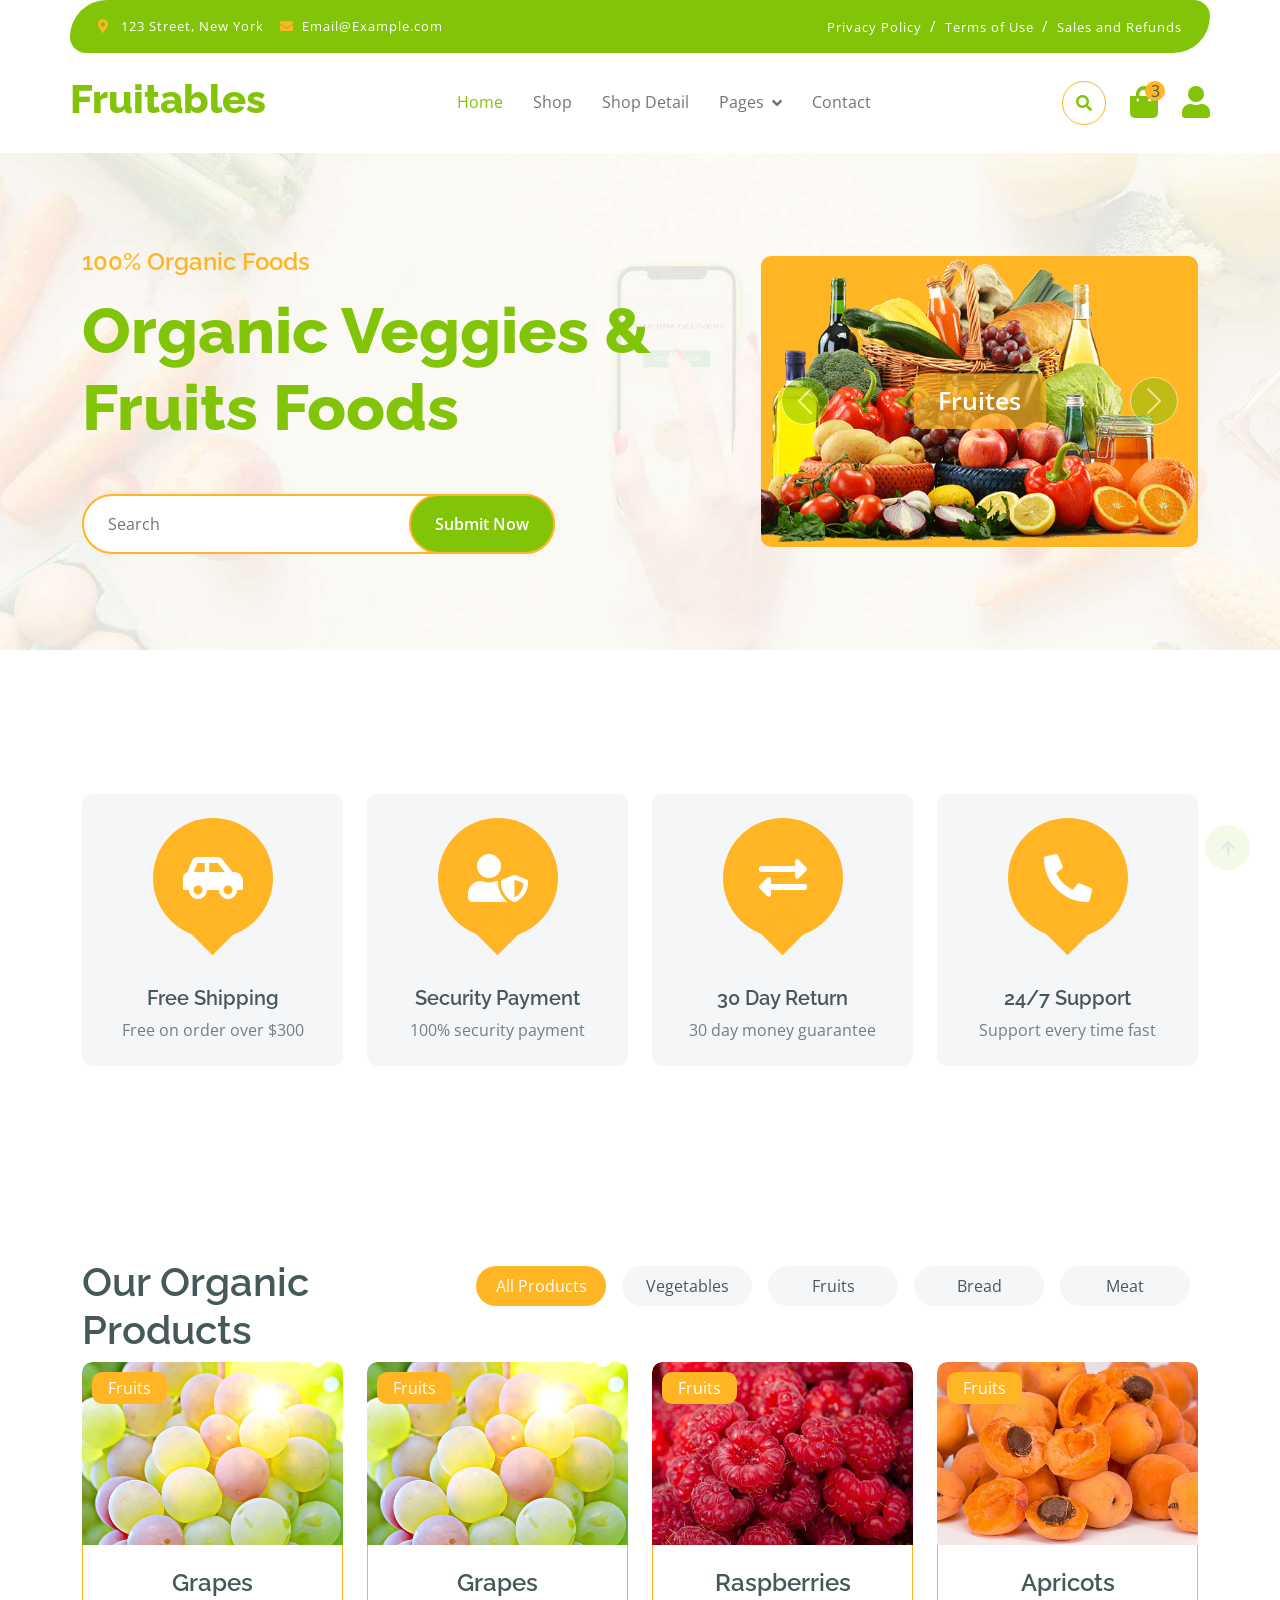
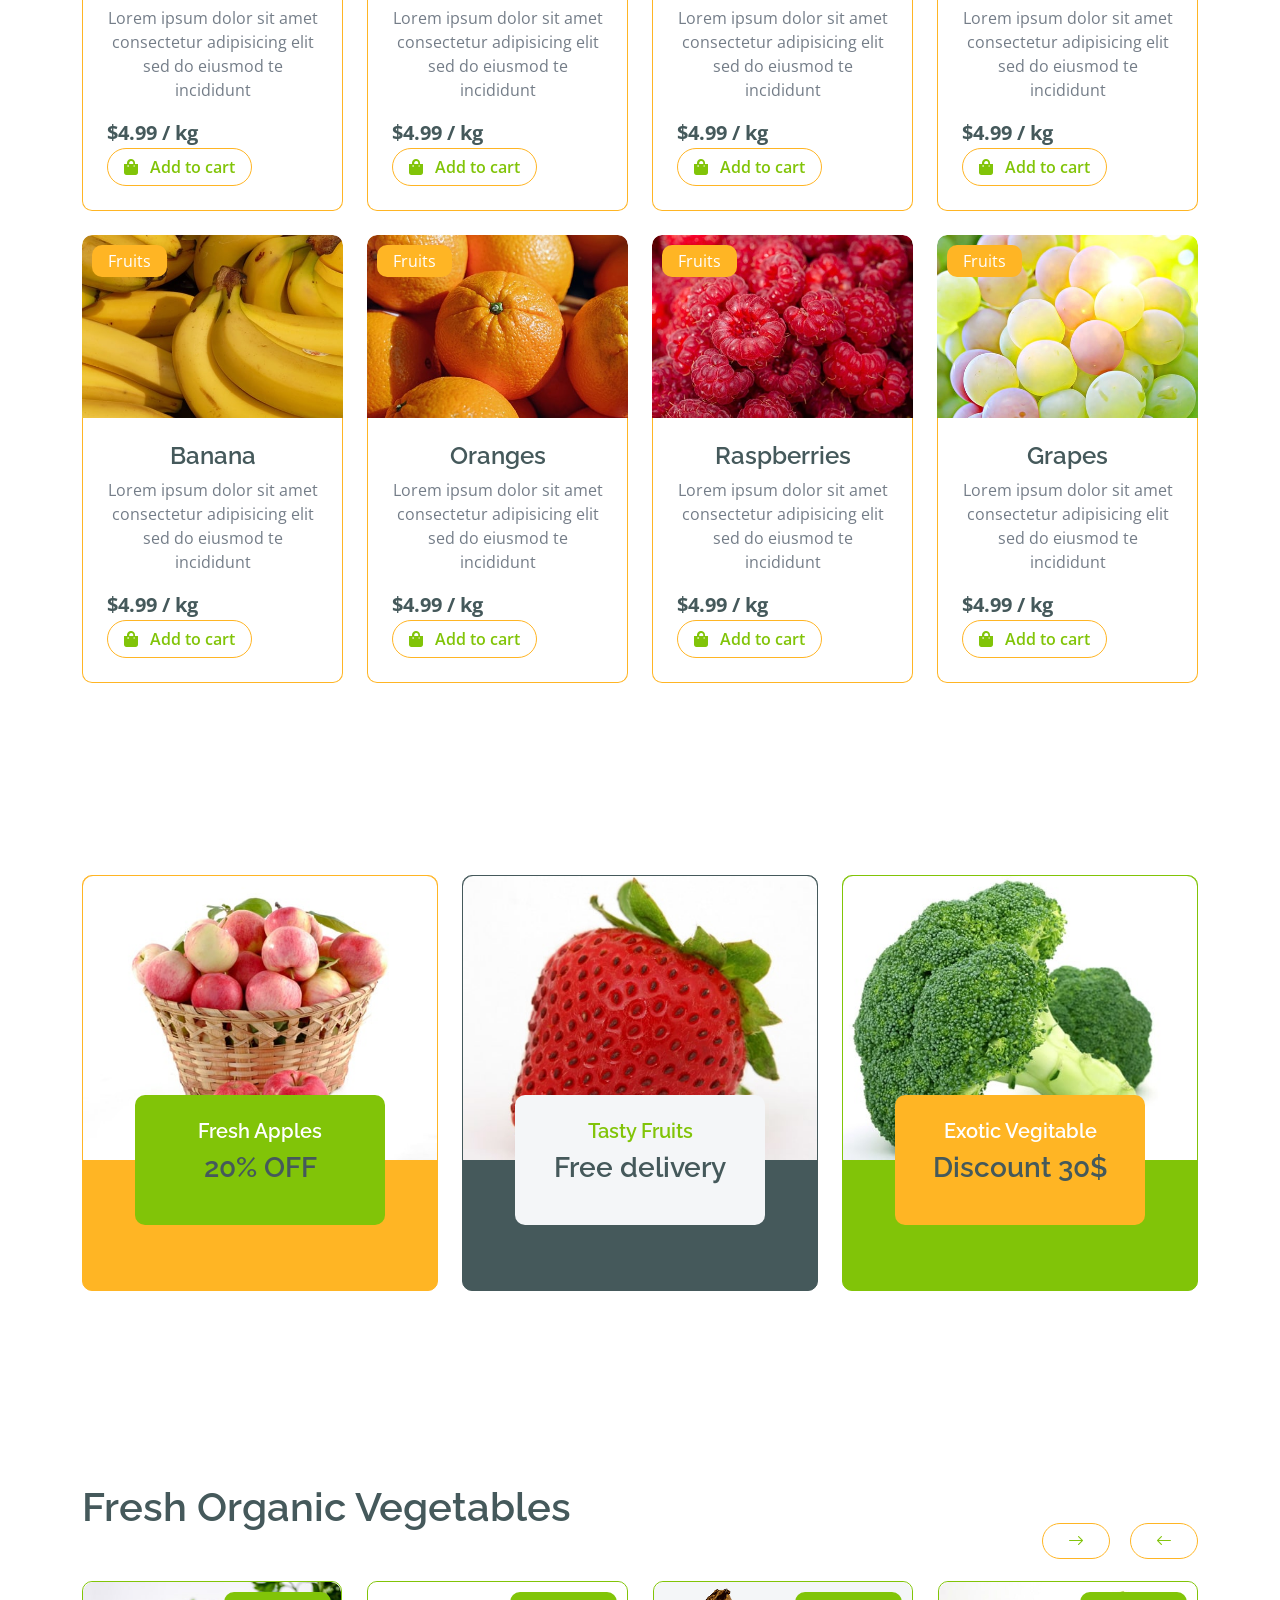
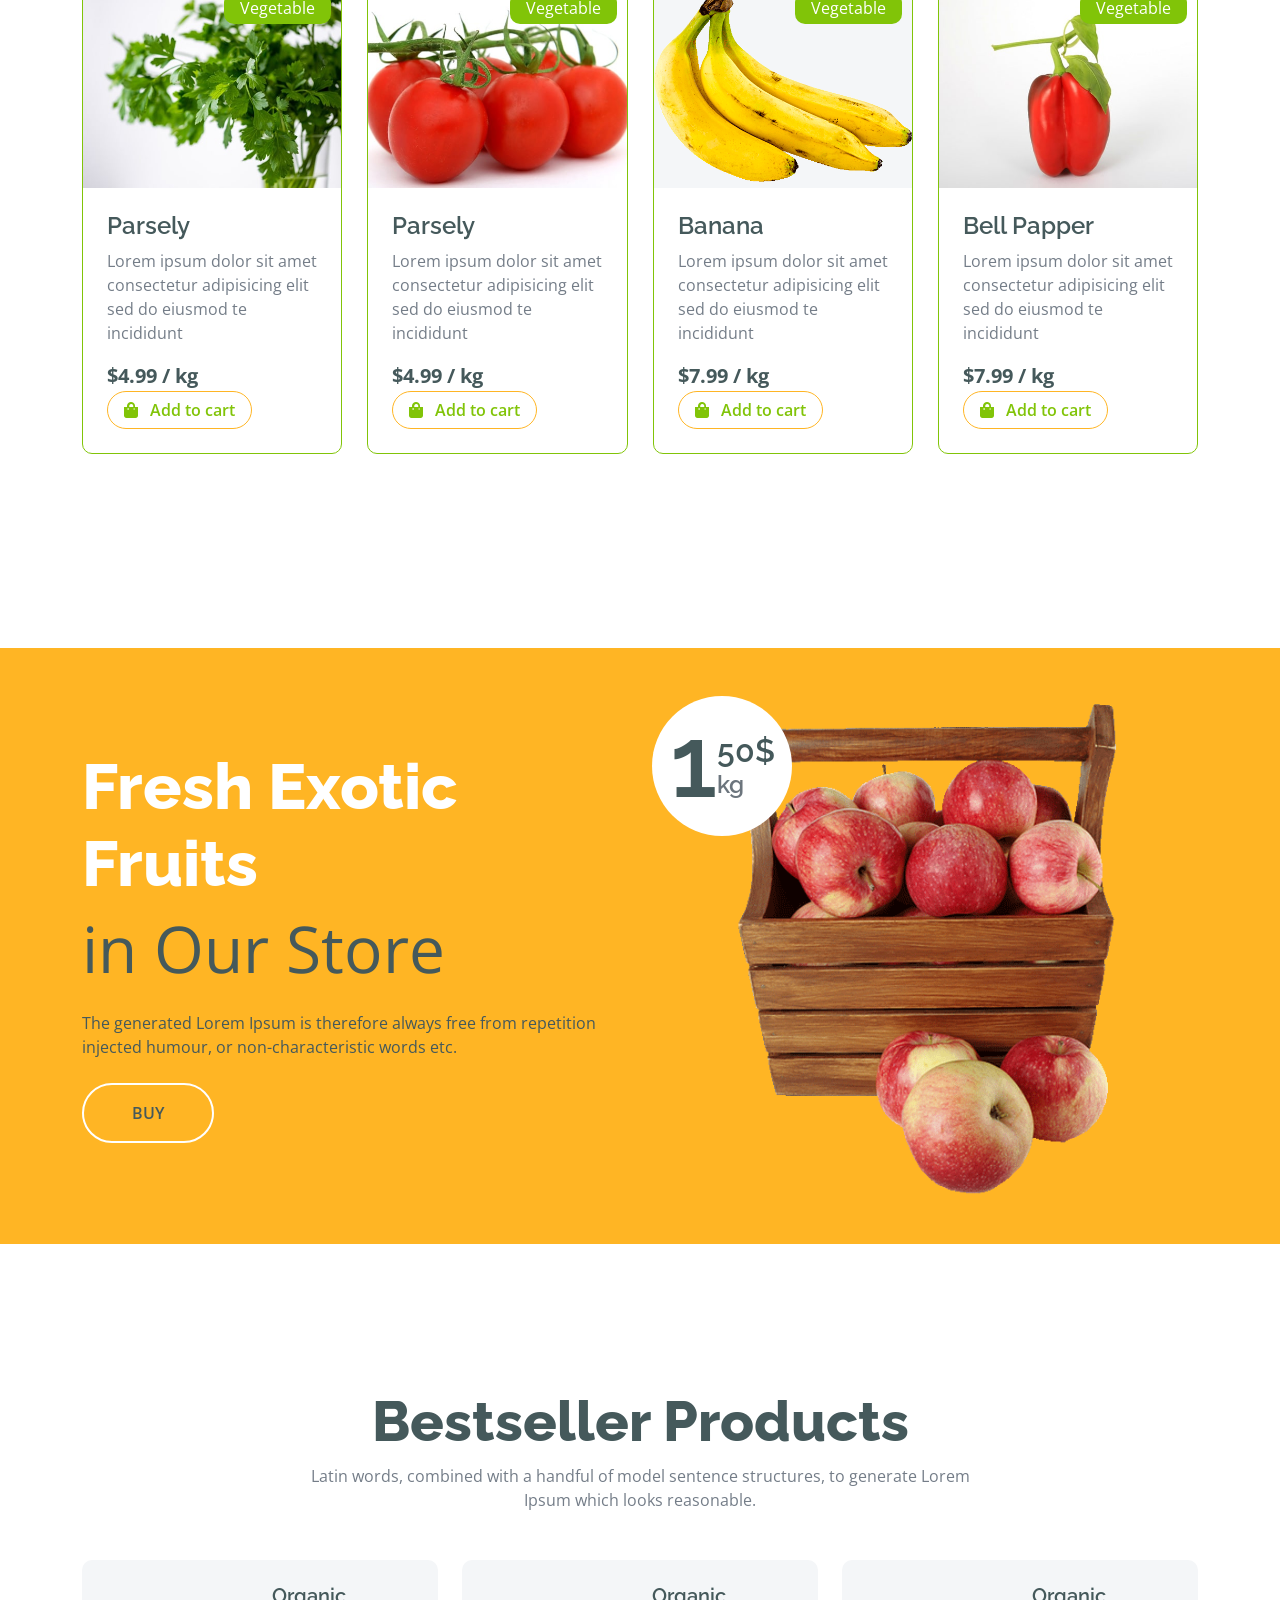
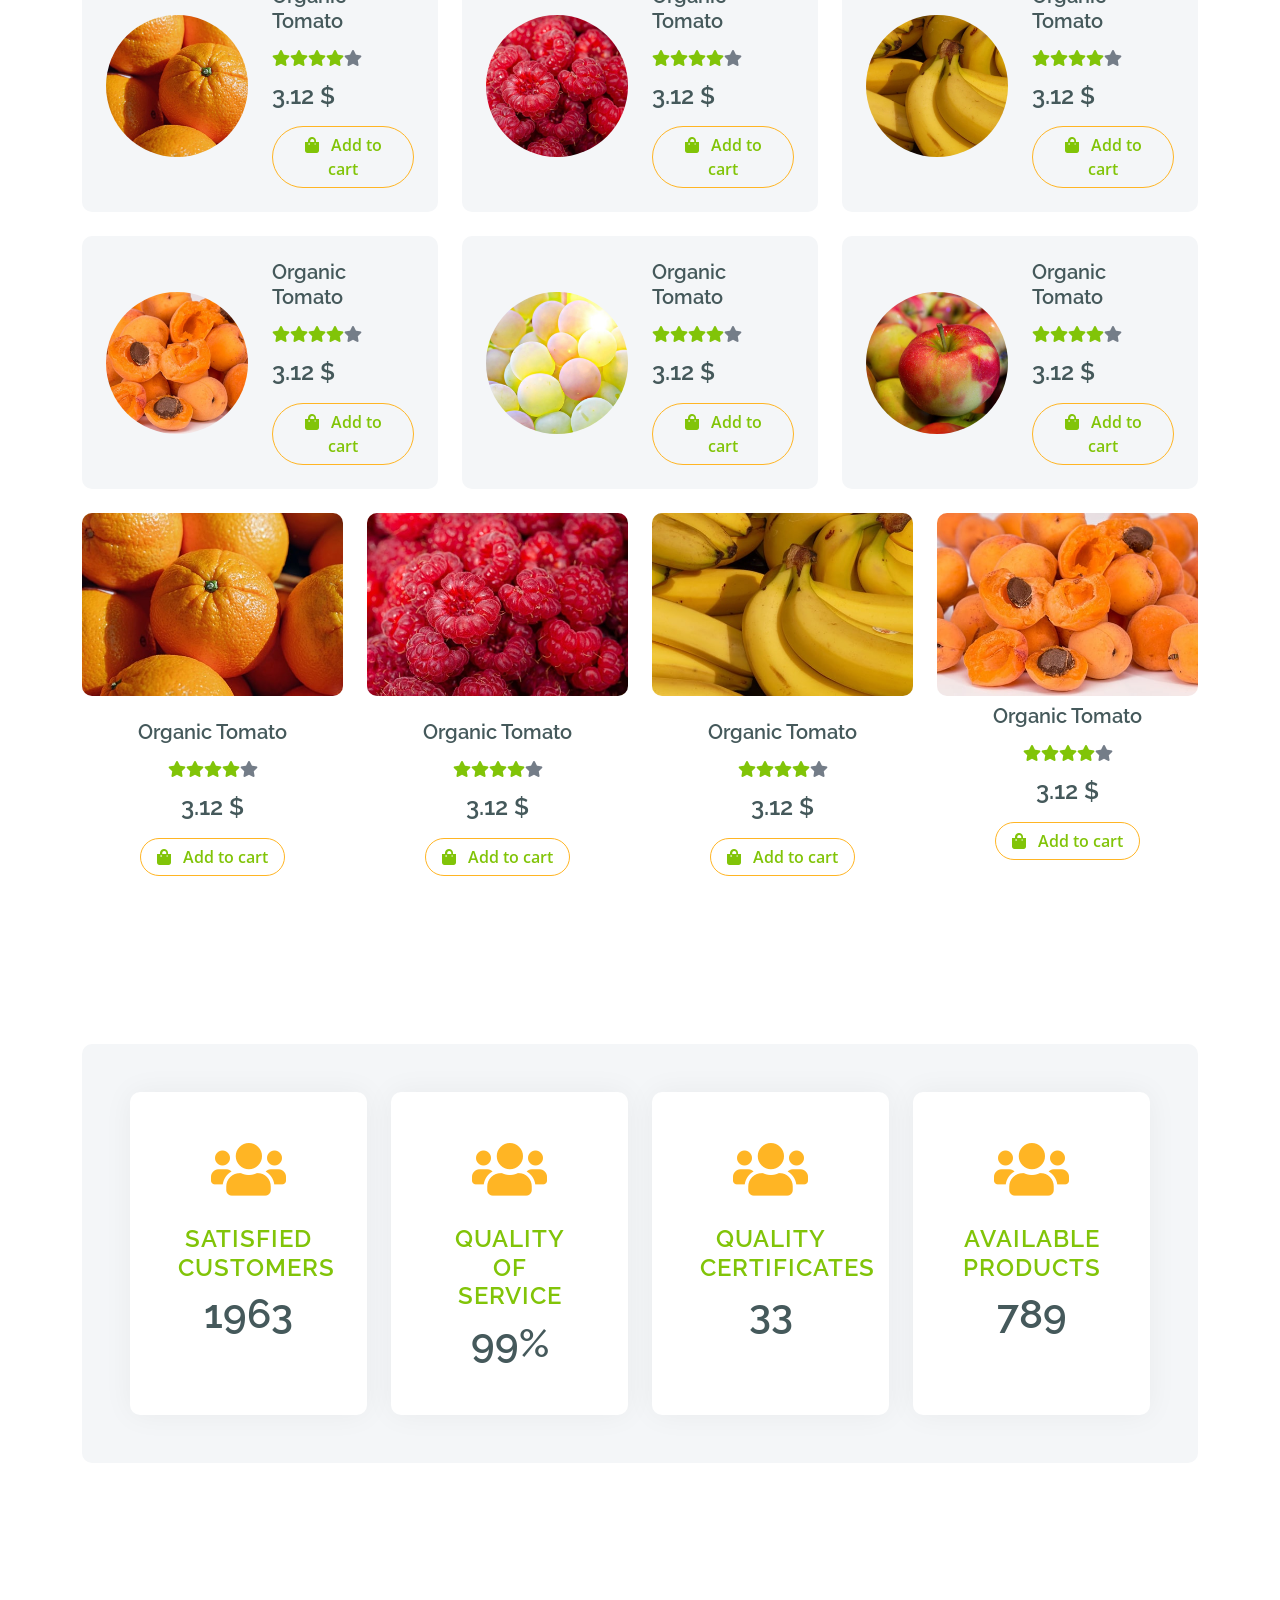
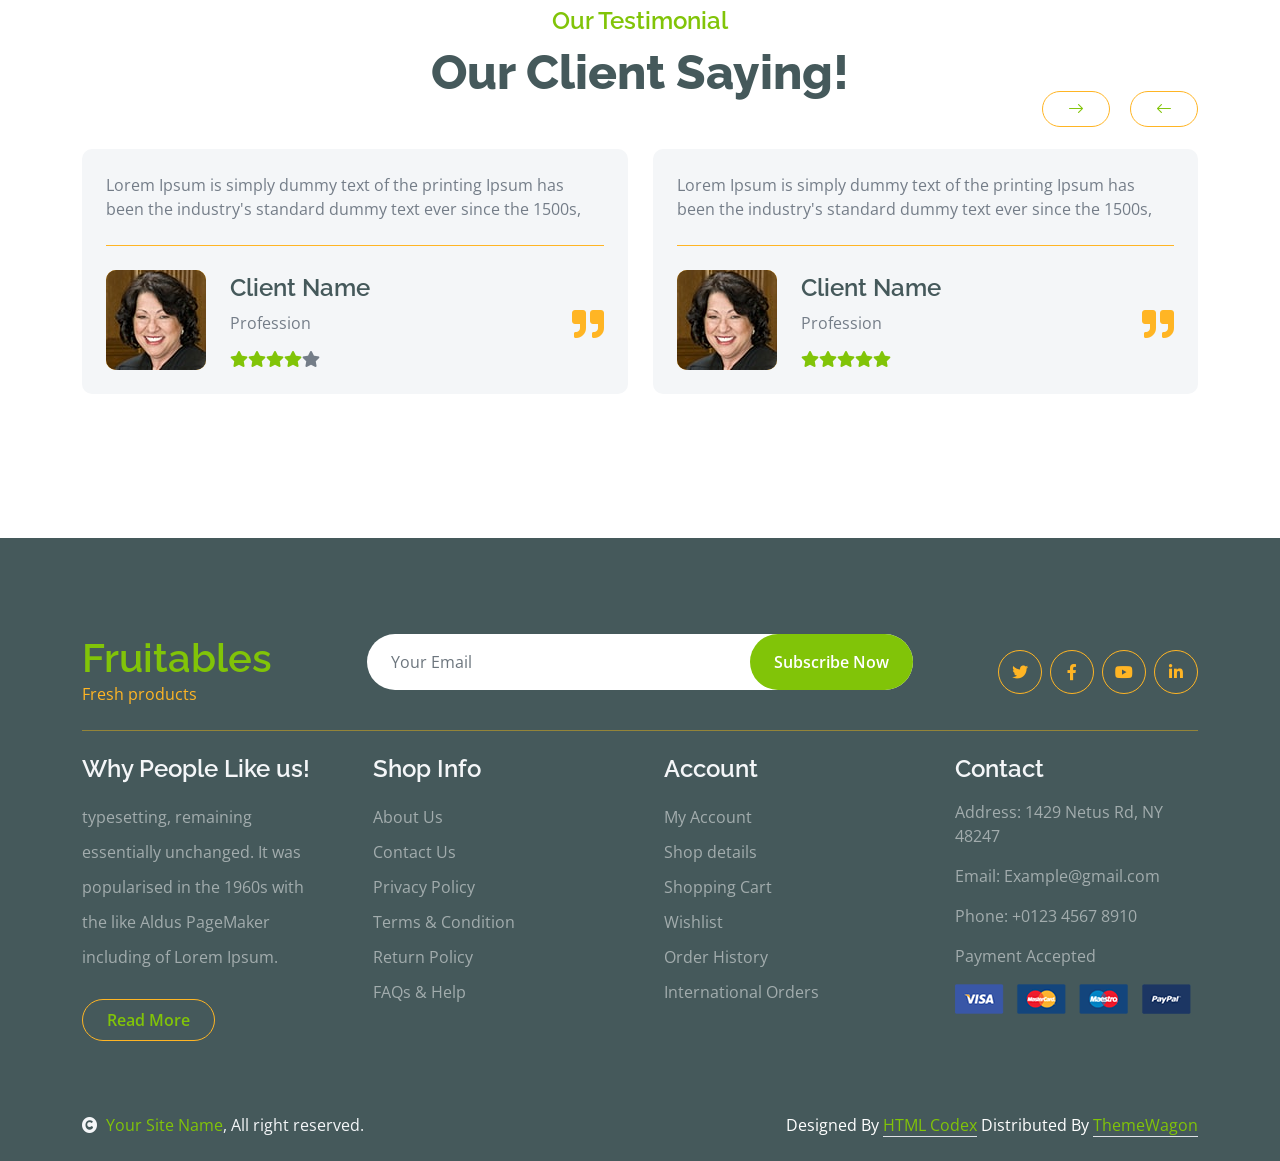
==== index.html @ 4b0e3866 "Main Updated" ====
<!DOCTYPE html>
<html lang="en">

    <head>
        <meta charset="utf-8">
        <title>Fruitables - Vegetable Website Template</title>
        <meta content="width=device-width, initial-scale=1.0" name="viewport">
        <meta content="" name="keywords">
        <meta content="" name="description">

        <!-- Google Web Fonts -->
        <link rel="preconnect" href="https://fonts.googleapis.com">
        <link rel="preconnect" href="https://fonts.gstatic.com" crossorigin>
        <link href="https://fonts.googleapis.com/css2?family=Open+Sans:wght@400;600&family=Raleway:wght@600;800&display=swap" rel="stylesheet"> 

        <!-- Icon Font Stylesheet -->
        <link rel="stylesheet" href="https://use.fontawesome.com/releases/v5.15.4/css/all.css"/>
        <link href="https://cdn.jsdelivr.net/npm/bootstrap-icons@1.4.1/font/bootstrap-icons.css" rel="stylesheet">

        <!-- Libraries Stylesheet -->
        <link href="lib/lightbox/css/lightbox.min.css" rel="stylesheet">
        <link href="lib/owlcarousel/assets/owl.carousel.min.css" rel="stylesheet">


        <!-- Customized Bootstrap Stylesheet -->
        <link href="css/bootstrap.min.css" rel="stylesheet">

        <!-- Template Stylesheet -->
        <link href="css/style.css" rel="stylesheet">
    </head>

    <body>

        <!-- Spinner Start -->
        <div id="spinner" class="show w-100 vh-100 bg-white position-fixed translate-middle top-50 start-50  d-flex align-items-center justify-content-center">
            <div class="spinner-grow text-primary" role="status"></div>
        </div>
        <!-- Spinner End -->


        <!-- Navbar start -->
        <div class="container-fluid fixed-top">
            <div class="container topbar bg-primary d-none d-lg-block">
                <div class="d-flex justify-content-between">
                    <div class="top-info ps-2">
                        <small class="me-3"><i class="fas fa-map-marker-alt me-2 text-secondary"></i> <a href="#" class="text-white">123 Street, New York</a></small>
                        <small class="me-3"><i class="fas fa-envelope me-2 text-secondary"></i><a href="#" class="text-white">Email@Example.com</a></small>
                    </div>
                    <div class="top-link pe-2">
                        <a href="#" class="text-white"><small class="text-white mx-2">Privacy Policy</small>/</a>
                        <a href="#" class="text-white"><small class="text-white mx-2">Terms of Use</small>/</a>
                        <a href="#" class="text-white"><small class="text-white ms-2">Sales and Refunds</small></a>
                    </div>
                </div>
            </div>
            <div class="container px-0">
                <nav class="navbar navbar-light bg-white navbar-expand-xl">
                    <a href="index.html" class="navbar-brand"><h1 class="text-primary display-6">Fruitables</h1></a>
                    <button class="navbar-toggler py-2 px-3" type="button" data-bs-toggle="collapse" data-bs-target="#navbarCollapse">
                        <span class="fa fa-bars text-primary"></span>
                    </button>
                    <div class="collapse navbar-collapse bg-white" id="navbarCollapse">
                        <div class="navbar-nav mx-auto">
                            <a href="index.html" class="nav-item nav-link active">Home</a>
                            <a href="shop.html" class="nav-item nav-link">Shop</a>
                            <a href="shop-detail.html" class="nav-item nav-link">Shop Detail</a>
                            <div class="nav-item dropdown">
                                <a href="#" class="nav-link dropdown-toggle" data-bs-toggle="dropdown">Pages</a>
                                <div class="dropdown-menu m-0 bg-secondary rounded-0">
                                    <a href="cart.html" class="dropdown-item">Cart</a>
                                    <a href="chackout.html" class="dropdown-item">Chackout</a>
                                    <a href="testimonial.html" class="dropdown-item">Testimonial</a>
                                    <a href="404.html" class="dropdown-item">404 Page</a>
                                </div>
                            </div>
                            <a href="contact.html" class="nav-item nav-link">Contact</a>
                        </div>
                        <div class="d-flex m-3 me-0">
                            <button class="btn-search btn border border-secondary btn-md-square rounded-circle bg-white me-4" data-bs-toggle="modal" data-bs-target="#searchModal"><i class="fas fa-search text-primary"></i></button>
                            <a href="#" class="position-relative me-4 my-auto">
                                <i class="fa fa-shopping-bag fa-2x"></i>
                                <span class="position-absolute bg-secondary rounded-circle d-flex align-items-center justify-content-center text-dark px-1" style="top: -5px; left: 15px; height: 20px; min-width: 20px;">3</span>
                            </a>
                            <a href="#" class="my-auto">
                                <i class="fas fa-user fa-2x"></i>
                            </a>
                        </div>
                    </div>
                </nav>
            </div>
        </div>
        <!-- Navbar End -->


        <!-- Modal Search Start -->
        <div class="modal fade" id="searchModal" tabindex="-1" aria-labelledby="exampleModalLabel" aria-hidden="true">
            <div class="modal-dialog modal-fullscreen">
                <div class="modal-content rounded-0">
                    <div class="modal-header">
                        <h5 class="modal-title" id="exampleModalLabel">Search by keyword</h5>
                        <button type="button" class="btn-close" data-bs-dismiss="modal" aria-label="Close"></button>
                    </div>
                    <div class="modal-body d-flex align-items-center">
                        <div class="input-group w-75 mx-auto d-flex">
                            <input type="search" class="form-control p-3" placeholder="keywords" aria-describedby="search-icon-1">
                            <span id="search-icon-1" class="input-group-text p-3"><i class="fa fa-search"></i></span>
                        </div>
                    </div>
                </div>
            </div>
        </div>
        <!-- Modal Search End -->


        <!-- Hero Start -->
        <div class="container-fluid py-5 mb-5 hero-header">
            <div class="container py-5">
                <div class="row g-5 align-items-center">
                    <div class="col-md-12 col-lg-7">
                        <h4 class="mb-3 text-secondary">100% Organic Foods</h4>
                        <h1 class="mb-5 display-3 text-primary">Organic Veggies & Fruits Foods</h1>
                        <div class="position-relative mx-auto">
                            <input class="form-control border-2 border-secondary w-75 py-3 px-4 rounded-pill" type="number" placeholder="Search">
                            <button type="submit" class="btn btn-primary border-2 border-secondary py-3 px-4 position-absolute rounded-pill text-white h-100" style="top: 0; right: 25%;">Submit Now</button>
                        </div>
                    </div>
                    <div class="col-md-12 col-lg-5">
                        <div id="carouselId" class="carousel slide position-relative" data-bs-ride="carousel">
                            <div class="carousel-inner" role="listbox">
                                <div class="carousel-item active rounded">
                                    <img src="img/hero-img-1.png" class="img-fluid w-100 h-100 bg-secondary rounded" alt="First slide">
                                    <a href="#" class="btn px-4 py-2 text-white rounded">Fruites</a>
                                </div>
                                <div class="carousel-item rounded">
                                    <img src="img/hero-img-2.jpg" class="img-fluid w-100 h-100 rounded" alt="Second slide">
                                    <a href="#" class="btn px-4 py-2 text-white rounded">Vesitables</a>
                                </div>
                            </div>
                            <button class="carousel-control-prev" type="button" data-bs-target="#carouselId" data-bs-slide="prev">
                                <span class="carousel-control-prev-icon" aria-hidden="true"></span>
                                <span class="visually-hidden">Previous</span>
                            </button>
                            <button class="carousel-control-next" type="button" data-bs-target="#carouselId" data-bs-slide="next">
                                <span class="carousel-control-next-icon" aria-hidden="true"></span>
                                <span class="visually-hidden">Next</span>
                            </button>
                        </div>
                    </div>
                </div>
            </div>
        </div>
        <!-- Hero End -->


        <!-- Featurs Section Start -->
        <div class="container-fluid featurs py-5">
            <div class="container py-5">
                <div class="row g-4">
                    <div class="col-md-6 col-lg-3">
                        <div class="featurs-item text-center rounded bg-light p-4">
                            <div class="featurs-icon btn-square rounded-circle bg-secondary mb-5 mx-auto">
                                <i class="fas fa-car-side fa-3x text-white"></i>
                            </div>
                            <div class="featurs-content text-center">
                                <h5>Free Shipping</h5>
                                <p class="mb-0">Free on order over $300</p>
                            </div>
                        </div>
                    </div>
                    <div class="col-md-6 col-lg-3">
                        <div class="featurs-item text-center rounded bg-light p-4">
                            <div class="featurs-icon btn-square rounded-circle bg-secondary mb-5 mx-auto">
                                <i class="fas fa-user-shield fa-3x text-white"></i>
                            </div>
                            <div class="featurs-content text-center">
                                <h5>Security Payment</h5>
                                <p class="mb-0">100% security payment</p>
                            </div>
                        </div>
                    </div>
                    <div class="col-md-6 col-lg-3">
                        <div class="featurs-item text-center rounded bg-light p-4">
                            <div class="featurs-icon btn-square rounded-circle bg-secondary mb-5 mx-auto">
                                <i class="fas fa-exchange-alt fa-3x text-white"></i>
                            </div>
                            <div class="featurs-content text-center">
                                <h5>30 Day Return</h5>
                                <p class="mb-0">30 day money guarantee</p>
                            </div>
                        </div>
                    </div>
                    <div class="col-md-6 col-lg-3">
                        <div class="featurs-item text-center rounded bg-light p-4">
                            <div class="featurs-icon btn-square rounded-circle bg-secondary mb-5 mx-auto">
                                <i class="fa fa-phone-alt fa-3x text-white"></i>
                            </div>
                            <div class="featurs-content text-center">
                                <h5>24/7 Support</h5>
                                <p class="mb-0">Support every time fast</p>
                            </div>
                        </div>
                    </div>
                </div>
            </div>
        </div>
        <!-- Featurs Section End -->


        <!-- Fruits Shop Start-->
        <div class="container-fluid fruite py-5">
            <div class="container py-5">
                <div class="tab-class text-center">
                    <div class="row g-4">
                        <div class="col-lg-4 text-start">
                            <h1>Our Organic Products</h1>
                        </div>
                        <div class="col-lg-8 text-end">
                            <ul class="nav nav-pills d-inline-flex text-center mb-5">
                                <li class="nav-item">
                                    <a class="d-flex m-2 py-2 bg-light rounded-pill active" data-bs-toggle="pill" href="#tab-1">
                                        <span class="text-dark" style="width: 130px;">All Products</span>
                                    </a>
                                </li>
                                <li class="nav-item">
                                    <a class="d-flex py-2 m-2 bg-light rounded-pill" data-bs-toggle="pill" href="#tab-2">
                                        <span class="text-dark" style="width: 130px;">Vegetables</span>
                                    </a>
                                </li>
                                <li class="nav-item">
                                    <a class="d-flex m-2 py-2 bg-light rounded-pill" data-bs-toggle="pill" href="#tab-3">
                                        <span class="text-dark" style="width: 130px;">Fruits</span>
                                    </a>
                                </li>
                                <li class="nav-item">
                                    <a class="d-flex m-2 py-2 bg-light rounded-pill" data-bs-toggle="pill" href="#tab-4">
                                        <span class="text-dark" style="width: 130px;">Bread</span>
                                    </a>
                                </li>
                                <li class="nav-item">
                                    <a class="d-flex m-2 py-2 bg-light rounded-pill" data-bs-toggle="pill" href="#tab-5">
                                        <span class="text-dark" style="width: 130px;">Meat</span>
                                    </a>
                                </li>
                            </ul>
                        </div>
                    </div>
                    <div class="tab-content">
                        <div id="tab-1" class="tab-pane fade show p-0 active">
                            <div class="row g-4">
                                <div class="col-lg-12">
                                    <div class="row g-4">
                                        <div class="col-md-6 col-lg-4 col-xl-3">
                                            <div class="rounded position-relative fruite-item">
                                                <div class="fruite-img">
                                                    <img src="img/fruite-item-5.jpg" class="img-fluid w-100 rounded-top" alt="">
                                                </div>
                                                <div class="text-white bg-secondary px-3 py-1 rounded position-absolute" style="top: 10px; left: 10px;">Fruits</div>
                                                <div class="p-4 border border-secondary border-top-0 rounded-bottom">
                                                    <h4>Grapes</h4>
                                                    <p>Lorem ipsum dolor sit amet consectetur adipisicing elit sed do eiusmod te incididunt</p>
                                                    <div class="d-flex justify-content-between flex-lg-wrap">
                                                        <p class="text-dark fs-5 fw-bold mb-0">$4.99 / kg</p>
                                                        <a href="#" class="btn border border-secondary rounded-pill px-3 text-primary"><i class="fa fa-shopping-bag me-2 text-primary"></i> Add to cart</a>
                                                    </div>
                                                </div>
                                            </div>
                                        </div>
                                        <div class="col-md-6 col-lg-4 col-xl-3">
                                            <div class="rounded position-relative fruite-item">
                                                <div class="fruite-img">
                                                    <img src="img/fruite-item-5.jpg" class="img-fluid w-100 rounded-top" alt="">
                                                </div>
                                                <div class="text-white bg-secondary px-3 py-1 rounded position-absolute" style="top: 10px; left: 10px;">Fruits</div>
                                                <div class="p-4 border border-secondary border-top-0 rounded-bottom">
                                                    <h4>Grapes</h4>
                                                    <p>Lorem ipsum dolor sit amet consectetur adipisicing elit sed do eiusmod te incididunt</p>
                                                    <div class="d-flex justify-content-between flex-lg-wrap">
                                                        <p class="text-dark fs-5 fw-bold mb-0">$4.99 / kg</p>
                                                        <a href="#" class="btn border border-secondary rounded-pill px-3 text-primary"><i class="fa fa-shopping-bag me-2 text-primary"></i> Add to cart</a>
                                                    </div>
                                                </div>
                                            </div>
                                        </div>
                                        <div class="col-md-6 col-lg-4 col-xl-3">
                                            <div class="rounded position-relative fruite-item">
                                                <div class="fruite-img">
                                                    <img src="img/fruite-item-2.jpg" class="img-fluid w-100 rounded-top" alt="">
                                                </div>
                                                <div class="text-white bg-secondary px-3 py-1 rounded position-absolute" style="top: 10px; left: 10px;">Fruits</div>
                                                <div class="p-4 border border-secondary border-top-0 rounded-bottom">
                                                    <h4>Raspberries</h4>
                                                    <p>Lorem ipsum dolor sit amet consectetur adipisicing elit sed do eiusmod te incididunt</p>
                                                    <div class="d-flex justify-content-between flex-lg-wrap">
                                                        <p class="text-dark fs-5 fw-bold mb-0">$4.99 / kg</p>
                                                        <a href="#" class="btn border border-secondary rounded-pill px-3 text-primary"><i class="fa fa-shopping-bag me-2 text-primary"></i> Add to cart</a>
                                                    </div>
                                                </div>
                                            </div>
                                        </div>
                                        <div class="col-md-6 col-lg-4 col-xl-3">
                                            <div class="rounded position-relative fruite-item">
                                                <div class="fruite-img">
                                                    <img src="img/fruite-item-4.jpg" class="img-fluid w-100 rounded-top" alt="">
                                                </div>
                                                <div class="text-white bg-secondary px-3 py-1 rounded position-absolute" style="top: 10px; left: 10px;">Fruits</div>
                                                <div class="p-4 border border-secondary border-top-0 rounded-bottom">
                                                    <h4>Apricots</h4>
                                                    <p>Lorem ipsum dolor sit amet consectetur adipisicing elit sed do eiusmod te incididunt</p>
                                                    <div class="d-flex justify-content-between flex-lg-wrap">
                                                        <p class="text-dark fs-5 fw-bold mb-0">$4.99 / kg</p>
                                                        <a href="#" class="btn border border-secondary rounded-pill px-3 text-primary"><i class="fa fa-shopping-bag me-2 text-primary"></i> Add to cart</a>
                                                    </div>
                                                </div>
                                            </div>
                                        </div>
                                        <div class="col-md-6 col-lg-4 col-xl-3">
                                            <div class="rounded position-relative fruite-item">
                                                <div class="fruite-img">
                                                    <img src="img/fruite-item-3.jpg" class="img-fluid w-100 rounded-top" alt="">
                                                </div>
                                                <div class="text-white bg-secondary px-3 py-1 rounded position-absolute" style="top: 10px; left: 10px;">Fruits</div>
                                                <div class="p-4 border border-secondary border-top-0 rounded-bottom">
                                                    <h4>Banana</h4>
                                                    <p>Lorem ipsum dolor sit amet consectetur adipisicing elit sed do eiusmod te incididunt</p>
                                                    <div class="d-flex justify-content-between flex-lg-wrap">
                                                        <p class="text-dark fs-5 fw-bold mb-0">$4.99 / kg</p>
                                                        <a href="#" class="btn border border-secondary rounded-pill px-3 text-primary"><i class="fa fa-shopping-bag me-2 text-primary"></i> Add to cart</a>
                                                    </div>
                                                </div>
                                            </div>
                                        </div>
                                        <div class="col-md-6 col-lg-4 col-xl-3">
                                            <div class="rounded position-relative fruite-item">
                                                <div class="fruite-img">
                                                    <img src="img/fruite-item-1.jpg" class="img-fluid w-100 rounded-top" alt="">
                                                </div>
                                                <div class="text-white bg-secondary px-3 py-1 rounded position-absolute" style="top: 10px; left: 10px;">Fruits</div>
                                                <div class="p-4 border border-secondary border-top-0 rounded-bottom">
                                                    <h4>Oranges</h4>
                                                    <p>Lorem ipsum dolor sit amet consectetur adipisicing elit sed do eiusmod te incididunt</p>
                                                    <div class="d-flex justify-content-between flex-lg-wrap">
                                                        <p class="text-dark fs-5 fw-bold mb-0">$4.99 / kg</p>
                                                        <a href="#" class="btn border border-secondary rounded-pill px-3 text-primary"><i class="fa fa-shopping-bag me-2 text-primary"></i> Add to cart</a>
                                                    </div>
                                                </div>
                                            </div>
                                        </div>
                                        <div class="col-md-6 col-lg-4 col-xl-3">
                                            <div class="rounded position-relative fruite-item">
                                                <div class="fruite-img">
                                                    <img src="img/fruite-item-2.jpg" class="img-fluid w-100 rounded-top" alt="">
                                                </div>
                                                <div class="text-white bg-secondary px-3 py-1 rounded position-absolute" style="top: 10px; left: 10px;">Fruits</div>
                                                <div class="p-4 border border-secondary border-top-0 rounded-bottom">
                                                    <h4>Raspberries</h4>
                                                    <p>Lorem ipsum dolor sit amet consectetur adipisicing elit sed do eiusmod te incididunt</p>
                                                    <div class="d-flex justify-content-between flex-lg-wrap">
                                                        <p class="text-dark fs-5 fw-bold mb-0">$4.99 / kg</p>
                                                        <a href="#" class="btn border border-secondary rounded-pill px-3 text-primary"><i class="fa fa-shopping-bag me-2 text-primary"></i> Add to cart</a>
                                                    </div>
                                                </div>
                                            </div>
                                        </div>
                                        <div class="col-md-6 col-lg-4 col-xl-3">
                                            <div class="rounded position-relative fruite-item">
                                                <div class="fruite-img">
                                                    <img src="img/fruite-item-5.jpg" class="img-fluid w-100 rounded-top" alt="">
                                                </div>
                                                <div class="text-white bg-secondary px-3 py-1 rounded position-absolute" style="top: 10px; left: 10px;">Fruits</div>
                                                <div class="p-4 border border-secondary border-top-0 rounded-bottom">
                                                    <h4>Grapes</h4>
                                                    <p>Lorem ipsum dolor sit amet consectetur adipisicing elit sed do eiusmod te incididunt</p>
                                                    <div class="d-flex justify-content-between flex-lg-wrap">
                                                        <p class="text-dark fs-5 fw-bold mb-0">$4.99 / kg</p>
                                                        <a href="#" class="btn border border-secondary rounded-pill px-3 text-primary"><i class="fa fa-shopping-bag me-2 text-primary"></i> Add to cart</a>
                                                    </div>
                                                </div>
                                            </div>
                                        </div>
                                    </div>
                                </div>
                            </div>
                        </div>
                        <div id="tab-2" class="tab-pane fade show p-0">
                            <div class="row g-4">
                                <div class="col-lg-12">
                                    <div class="row g-4">
                                        <div class="col-md-6 col-lg-4 col-xl-3">
                                            <div class="rounded position-relative fruite-item">
                                                <div class="fruite-img">
                                                    <img src="img/fruite-item-5.jpg" class="img-fluid w-100 rounded-top" alt="">
                                                </div>
                                                <div class="text-white bg-secondary px-3 py-1 rounded position-absolute" style="top: 10px; left: 10px;">Fruits</div>
                                                <div class="p-4 border border-secondary border-top-0 rounded-bottom">
                                                    <h4>Grapes</h4>
                                                    <p>Lorem ipsum dolor sit amet consectetur adipisicing elit sed do eiusmod te incididunt</p>
                                                    <div class="d-flex justify-content-between flex-lg-wrap">
                                                        <p class="text-dark fs-5 fw-bold mb-0">$4.99 / kg</p>
                                                        <a href="#" class="btn border border-secondary rounded-pill px-3 text-primary"><i class="fa fa-shopping-bag me-2 text-primary"></i> Add to cart</a>
                                                    </div>
                                                </div>
                                            </div>
                                        </div>
                                        <div class="col-md-6 col-lg-4 col-xl-3">
                                            <div class="rounded position-relative fruite-item">
                                                <div class="fruite-img">
                                                    <img src="img/fruite-item-2.jpg" class="img-fluid w-100 rounded-top" alt="">
                                                </div>
                                                <div class="text-white bg-secondary px-3 py-1 rounded position-absolute" style="top: 10px; left: 10px;">Fruits</div>
                                                <div class="p-4 border border-secondary border-top-0 rounded-bottom">
                                                    <h4>Raspberries</h4>
                                                    <p>Lorem ipsum dolor sit amet consectetur adipisicing elit sed do eiusmod te incididunt</p>
                                                    <div class="d-flex justify-content-between flex-lg-wrap">
                                                        <p class="text-dark fs-5 fw-bold mb-0">$4.99 / kg</p>
                                                        <a href="#" class="btn border border-secondary rounded-pill px-3 text-primary"><i class="fa fa-shopping-bag me-2 text-primary"></i> Add to cart</a>
                                                    </div>
                                                </div>
                                            </div>
                                        </div>
                                    </div>
                                </div>
                            </div>
                        </div>
                        <div id="tab-3" class="tab-pane fade show p-0">
                            <div class="row g-4">
                                <div class="col-lg-12">
                                    <div class="row g-4">
                                        <div class="col-md-6 col-lg-4 col-xl-3">
                                            <div class="rounded position-relative fruite-item">
                                                <div class="fruite-img">
                                                    <img src="img/fruite-item-1.jpg" class="img-fluid w-100 rounded-top" alt="">
                                                </div>
                                                <div class="text-white bg-secondary px-3 py-1 rounded position-absolute" style="top: 10px; left: 10px;">Fruits</div>
                                                <div class="p-4 border border-secondary border-top-0 rounded-bottom">
                                                    <h4>Oranges</h4>
                                                    <p>Lorem ipsum dolor sit amet consectetur adipisicing elit sed do eiusmod te incididunt</p>
                                                    <div class="d-flex justify-content-between flex-lg-wrap">
                                                        <p class="text-dark fs-5 fw-bold mb-0">$4.99 / kg</p>
                                                        <a href="#" class="btn border border-secondary rounded-pill px-3 text-primary"><i class="fa fa-shopping-bag me-2 text-primary"></i> Add to cart</a>
                                                    </div>
                                                </div>
                                            </div>
                                        </div>
                                        <div class="col-md-6 col-lg-4 col-xl-3">
                                            <div class="rounded position-relative fruite-item">
                                                <div class="fruite-img">
                                                    <img src="img/fruite-item-6.jpg" class="img-fluid w-100 rounded-top" alt="">
                                                </div>
                                                <div class="text-white bg-secondary px-3 py-1 rounded position-absolute" style="top: 10px; left: 10px;">Fruits</div>
                                                <div class="p-4 border border-secondary border-top-0 rounded-bottom">
                                                    <h4>Apple</h4>
                                                    <p>Lorem ipsum dolor sit amet consectetur adipisicing elit sed do eiusmod te incididunt</p>
                                                    <div class="d-flex justify-content-between flex-lg-wrap">
                                                        <p class="text-dark fs-5 fw-bold mb-0">$4.99 / kg</p>
                                                        <a href="#" class="btn border border-secondary rounded-pill px-3 text-primary"><i class="fa fa-shopping-bag me-2 text-primary"></i> Add to cart</a>
                                                    </div>
                                                </div>
                                            </div>
                                        </div>
                                    </div>
                                </div>
                            </div>
                        </div>
                        <div id="tab-4" class="tab-pane fade show p-0">
                            <div class="row g-4">
                                <div class="col-lg-12">
                                    <div class="row g-4">
                                        <div class="col-md-6 col-lg-4 col-xl-3">
                                            <div class="rounded position-relative fruite-item">
                                                <div class="fruite-img">
                                                    <img src="img/fruite-item-5.jpg" class="img-fluid w-100 rounded-top" alt="">
                                                </div>
                                                <div class="text-white bg-secondary px-3 py-1 rounded position-absolute" style="top: 10px; left: 10px;">Fruits</div>
                                                <div class="p-4 border border-secondary border-top-0 rounded-bottom">
                                                    <h4>Grapes</h4>
                                                    <p>Lorem ipsum dolor sit amet consectetur adipisicing elit sed do eiusmod te incididunt</p>
                                                    <div class="d-flex justify-content-between flex-lg-wrap">
                                                        <p class="text-dark fs-5 fw-bold mb-0">$4.99 / kg</p>
                                                        <a href="#" class="btn border border-secondary rounded-pill px-3 text-primary"><i class="fa fa-shopping-bag me-2 text-primary"></i> Add to cart</a>
                                                    </div>
                                                </div>
                                            </div>
                                        </div>
                                        <div class="col-md-6 col-lg-4 col-xl-3">
                                            <div class="rounded position-relative fruite-item">
                                                <div class="fruite-img">
                                                    <img src="img/fruite-item-4.jpg" class="img-fluid w-100 rounded-top" alt="">
                                                </div>
                                                <div class="text-white bg-secondary px-3 py-1 rounded position-absolute" style="top: 10px; left: 10px;">Fruits</div>
                                                <div class="p-4 border border-secondary border-top-0 rounded-bottom">
                                                    <h4>Apricots</h4>
                                                    <p>Lorem ipsum dolor sit amet consectetur adipisicing elit sed do eiusmod te incididunt</p>
                                                    <div class="d-flex justify-content-between flex-lg-wrap">
                                                        <p class="text-dark fs-5 fw-bold mb-0">$4.99 / kg</p>
                                                        <a href="#" class="btn border border-secondary rounded-pill px-3 text-primary"><i class="fa fa-shopping-bag me-2 text-primary"></i> Add to cart</a>
                                                    </div>
                                                </div>
                                            </div>
                                        </div>
                                    </div>
                                </div>
                            </div>
                        </div>
                        <div id="tab-5" class="tab-pane fade show p-0">
                            <div class="row g-4">
                                <div class="col-lg-12">
                                    <div class="row g-4">
                                        <div class="col-md-6 col-lg-4 col-xl-3">
                                            <div class="rounded position-relative fruite-item">
                                                <div class="fruite-img">
                                                    <img src="img/fruite-item-3.jpg" class="img-fluid w-100 rounded-top" alt="">
                                                </div>
                                                <div class="text-white bg-secondary px-3 py-1 rounded position-absolute" style="top: 10px; left: 10px;">Fruits</div>
                                                <div class="p-4 border border-secondary border-top-0 rounded-bottom">
                                                    <h4>Banana</h4>
                                                    <p>Lorem ipsum dolor sit amet consectetur adipisicing elit sed do eiusmod te incididunt</p>
                                                    <div class="d-flex justify-content-between flex-lg-wrap">
                                                        <p class="text-dark fs-5 fw-bold mb-0">$4.99 / kg</p>
                                                        <a href="#" class="btn border border-secondary rounded-pill px-3 text-primary"><i class="fa fa-shopping-bag me-2 text-primary"></i> Add to cart</a>
                                                    </div>
                                                </div>
                                            </div>
                                        </div>
                                        <div class="col-md-6 col-lg-4 col-xl-3">
                                            <div class="rounded position-relative fruite-item">
                                                <div class="fruite-img">
                                                    <img src="img/fruite-item-2.jpg" class="img-fluid w-100 rounded-top" alt="">
                                                </div>
                                                <div class="text-white bg-secondary px-3 py-1 rounded position-absolute" style="top: 10px; left: 10px;">Fruits</div>
                                                <div class="p-4 border border-secondary border-top-0 rounded-bottom">
                                                    <h4>Raspberries</h4>
                                                    <p>Lorem ipsum dolor sit amet consectetur adipisicing elit sed do eiusmod te incididunt</p>
                                                    <div class="d-flex justify-content-between flex-lg-wrap">
                                                        <p class="text-dark fs-5 fw-bold mb-0">$4.99 / kg</p>
                                                        <a href="#" class="btn border border-secondary rounded-pill px-3 text-primary"><i class="fa fa-shopping-bag me-2 text-primary"></i> Add to cart</a>
                                                    </div>
                                                </div>
                                            </div>
                                        </div>
                                        <div class="col-md-6 col-lg-4 col-xl-3">
                                            <div class="rounded position-relative fruite-item">
                                                <div class="fruite-img">
                                                    <img src="img/fruite-item-1.jpg" class="img-fluid w-100 rounded-top" alt="">
                                                </div>
                                                <div class="text-white bg-secondary px-3 py-1 rounded position-absolute" style="top: 10px; left: 10px;">Fruits</div>
                                                <div class="p-4 border border-secondary border-top-0 rounded-bottom">
                                                    <h4>Oranges</h4>
                                                    <p>Lorem ipsum dolor sit amet consectetur adipisicing elit sed do eiusmod te incididunt</p>
                                                    <div class="d-flex justify-content-between flex-lg-wrap">
                                                        <p class="text-dark fs-5 fw-bold mb-0">$4.99 / kg</p>
                                                        <a href="#" class="btn border border-secondary rounded-pill px-3 text-primary"><i class="fa fa-shopping-bag me-2 text-primary"></i> Add to cart</a>
                                                    </div>
                                                </div>
                                            </div>
                                        </div>
                                    </div>
                                </div>
                            </div>
                        </div>
                    </div>
                </div>      
            </div>
        </div>
        <!-- Fruits Shop End-->


        <!-- Featurs Start -->
        <div class="container-fluid service py-5">
            <div class="container py-5">
                <div class="row g-4 justify-content-center">
                    <div class="col-md-6 col-lg-4">
                        <a href="#">
                            <div class="service-item bg-secondary rounded border border-secondary">
                                <img src="img/featur-1.jpg" class="img-fluid rounded-top w-100" alt="">
                                <div class="px-4 rounded-bottom">
                                    <div class="service-content bg-primary text-center p-4 rounded">
                                        <h5 class="text-white">Fresh Apples</h5>
                                        <h3 class="mb-0">20% OFF</h3>
                                    </div>
                                </div>
                            </div>
                        </a>
                    </div>
                    <div class="col-md-6 col-lg-4">
                        <a href="#">
                            <div class="service-item bg-dark rounded border border-dark">
                                <img src="img/featur-2.jpg" class="img-fluid rounded-top w-100" alt="">
                                <div class="px-4 rounded-bottom">
                                    <div class="service-content bg-light text-center p-4 rounded">
                                        <h5 class="text-primary">Tasty Fruits</h5>
                                        <h3 class="mb-0">Free delivery</h3>
                                    </div>
                                </div>
                            </div>
                        </a>
                    </div>
                    <div class="col-md-6 col-lg-4">
                        <a href="#">
                            <div class="service-item bg-primary rounded border border-primary">
                                <img src="img/featur-3.jpg" class="img-fluid rounded-top w-100" alt="">
                                <div class="px-4 rounded-bottom">
                                    <div class="service-content bg-secondary text-center p-4 rounded">
                                        <h5 class="text-white">Exotic Vegitable</h5>
                                        <h3 class="mb-0">Discount 30$</h3>
                                    </div>
                                </div>
                            </div>
                        </a>
                    </div>
                </div>
            </div>
        </div>
        <!-- Featurs End -->


        <!-- Vesitable Shop Start-->
        <div class="container-fluid vesitable py-5">
            <div class="container py-5">
                <h1 class="mb-0">Fresh Organic Vegetables</h1>
                <div class="owl-carousel vegetable-carousel justify-content-center">
                    <div class="border border-primary rounded position-relative vesitable-item">
                        <div class="vesitable-img">
                            <img src="img/vegetable-item-6.jpg" class="img-fluid w-100 rounded-top" alt="">
                        </div>
                        <div class="text-white bg-primary px-3 py-1 rounded position-absolute" style="top: 10px; right: 10px;">Vegetable</div>
                        <div class="p-4 rounded-bottom">
                            <h4>Parsely</h4>
                            <p>Lorem ipsum dolor sit amet consectetur adipisicing elit sed do eiusmod te incididunt</p>
                            <div class="d-flex justify-content-between flex-lg-wrap">
                                <p class="text-dark fs-5 fw-bold mb-0">$4.99 / kg</p>
                                <a href="#" class="btn border border-secondary rounded-pill px-3 text-primary"><i class="fa fa-shopping-bag me-2 text-primary"></i> Add to cart</a>
                            </div>
                        </div>
                    </div>
                    <div class="border border-primary rounded position-relative vesitable-item">
                        <div class="vesitable-img">
                            <img src="img/vegetable-item-1.jpg" class="img-fluid w-100 rounded-top" alt="">
                        </div>
                        <div class="text-white bg-primary px-3 py-1 rounded position-absolute" style="top: 10px; right: 10px;">Vegetable</div>
                        <div class="p-4 rounded-bottom">
                            <h4>Parsely</h4>
                            <p>Lorem ipsum dolor sit amet consectetur adipisicing elit sed do eiusmod te incididunt</p>
                            <div class="d-flex justify-content-between flex-lg-wrap">
                                <p class="text-dark fs-5 fw-bold mb-0">$4.99 / kg</p>
                                <a href="#" class="btn border border-secondary rounded-pill px-3 text-primary"><i class="fa fa-shopping-bag me-2 text-primary"></i> Add to cart</a>
                            </div>
                        </div>
                    </div>
                    <div class="border border-primary rounded position-relative vesitable-item">
                        <div class="vesitable-img">
                            <img src="img/vegetable-item-3.png" class="img-fluid w-100 rounded-top bg-light" alt="">
                        </div>
                        <div class="text-white bg-primary px-3 py-1 rounded position-absolute" style="top: 10px; right: 10px;">Vegetable</div>
                        <div class="p-4 rounded-bottom">
                            <h4>Banana</h4>
                            <p>Lorem ipsum dolor sit amet consectetur adipisicing elit sed do eiusmod te incididunt</p>
                            <div class="d-flex justify-content-between flex-lg-wrap">
                                <p class="text-dark fs-5 fw-bold mb-0">$7.99 / kg</p>
                                <a href="#" class="btn border border-secondary rounded-pill px-3 text-primary"><i class="fa fa-shopping-bag me-2 text-primary"></i> Add to cart</a>
                            </div>
                        </div>
                    </div>
                    <div class="border border-primary rounded position-relative vesitable-item">
                        <div class="vesitable-img">
                            <img src="img/vegetable-item-4.jpg" class="img-fluid w-100 rounded-top" alt="">
                        </div>
                        <div class="text-white bg-primary px-3 py-1 rounded position-absolute" style="top: 10px; right: 10px;">Vegetable</div>
                        <div class="p-4 rounded-bottom">
                            <h4>Bell Papper</h4>
                            <p>Lorem ipsum dolor sit amet consectetur adipisicing elit sed do eiusmod te incididunt</p>
                            <div class="d-flex justify-content-between flex-lg-wrap">
                                <p class="text-dark fs-5 fw-bold mb-0">$7.99 / kg</p>
                                <a href="#" class="btn border border-secondary rounded-pill px-3 text-primary"><i class="fa fa-shopping-bag me-2 text-primary"></i> Add to cart</a>
                            </div>
                        </div>
                    </div>
                    <div class="border border-primary rounded position-relative vesitable-item">
                        <div class="vesitable-img">
                            <img src="img/vegetable-item-5.jpg" class="img-fluid w-100 rounded-top" alt="">
                        </div>
                        <div class="text-white bg-primary px-3 py-1 rounded position-absolute" style="top: 10px; right: 10px;">Vegetable</div>
                        <div class="p-4 rounded-bottom">
                            <h4>Potatoes</h4>
                            <p>Lorem ipsum dolor sit amet consectetur adipisicing elit sed do eiusmod te incididunt</p>
                            <div class="d-flex justify-content-between flex-lg-wrap">
                                <p class="text-dark fs-5 fw-bold mb-0">$7.99 / kg</p>
                                <a href="#" class="btn border border-secondary rounded-pill px-3 text-primary"><i class="fa fa-shopping-bag me-2 text-primary"></i> Add to cart</a>
                            </div>
                        </div>
                    </div>
                    <div class="border border-primary rounded position-relative vesitable-item">
                        <div class="vesitable-img">
                            <img src="img/vegetable-item-6.jpg" class="img-fluid w-100 rounded-top" alt="">
                        </div>
                        <div class="text-white bg-primary px-3 py-1 rounded position-absolute" style="top: 10px; right: 10px;">Vegetable</div>
                        <div class="p-4 rounded-bottom">
                            <h4>Parsely</h4>
                            <p>Lorem ipsum dolor sit amet consectetur adipisicing elit sed do eiusmod te incididunt</p>
                            <div class="d-flex justify-content-between flex-lg-wrap">
                                <p class="text-dark fs-5 fw-bold mb-0">$7.99 / kg</p>
                                <a href="#" class="btn border border-secondary rounded-pill px-3 text-primary"><i class="fa fa-shopping-bag me-2 text-primary"></i> Add to cart</a>
                            </div>
                        </div>
                    </div>
                    <div class="border border-primary rounded position-relative vesitable-item">
                        <div class="vesitable-img">
                            <img src="img/vegetable-item-5.jpg" class="img-fluid w-100 rounded-top" alt="">
                        </div>
                        <div class="text-white bg-primary px-3 py-1 rounded position-absolute" style="top: 10px; right: 10px;">Vegetable</div>
                        <div class="p-4 rounded-bottom">
                            <h4>Potatoes</h4>
                            <p>Lorem ipsum dolor sit amet consectetur adipisicing elit sed do eiusmod te incididunt</p>
                            <div class="d-flex justify-content-between flex-lg-wrap">
                                <p class="text-dark fs-5 fw-bold mb-0">$7.99 / kg</p>
                                <a href="#" class="btn border border-secondary rounded-pill px-3 text-primary"><i class="fa fa-shopping-bag me-2 text-primary"></i> Add to cart</a>
                            </div>
                        </div>
                    </div>
                    <div class="border border-primary rounded position-relative vesitable-item">
                        <div class="vesitable-img">
                            <img src="img/vegetable-item-6.jpg" class="img-fluid w-100 rounded-top" alt="">
                        </div>
                        <div class="text-white bg-primary px-3 py-1 rounded position-absolute" style="top: 10px; right: 10px;">Vegetable</div>
                        <div class="p-4 rounded-bottom">
                            <h4>Parsely</h4>
                            <p>Lorem ipsum dolor sit amet consectetur adipisicing elit sed do eiusmod te incididunt</p>
                            <div class="d-flex justify-content-between flex-lg-wrap">
                                <p class="text-dark fs-5 fw-bold mb-0">$7.99 / kg</p>
                                <a href="#" class="btn border border-secondary rounded-pill px-3 text-primary"><i class="fa fa-shopping-bag me-2 text-primary"></i> Add to cart</a>
                            </div>
                        </div>
                    </div>
                </div>
            </div>
        </div>
        <!-- Vesitable Shop End -->


        <!-- Banner Section Start-->
        <div class="container-fluid banner bg-secondary my-5">
            <div class="container py-5">
                <div class="row g-4 align-items-center">
                    <div class="col-lg-6">
                        <div class="py-4">
                            <h1 class="display-3 text-white">Fresh Exotic Fruits</h1>
                            <p class="fw-normal display-3 text-dark mb-4">in Our Store</p>
                            <p class="mb-4 text-dark">The generated Lorem Ipsum is therefore always free from repetition injected humour, or non-characteristic words etc.</p>
                            <a href="#" class="banner-btn btn border-2 border-white rounded-pill text-dark py-3 px-5">BUY</a>
                        </div>
                    </div>
                    <div class="col-lg-6">
                        <div class="position-relative">
                            <img src="img/baner-1.png" class="img-fluid w-100 rounded" alt="">
                            <div class="d-flex align-items-center justify-content-center bg-white rounded-circle position-absolute" style="width: 140px; height: 140px; top: 0; left: 0;">
                                <h1 style="font-size: 100px;">1</h1>
                                <div class="d-flex flex-column">
                                    <span class="h2 mb-0">50$</span>
                                    <span class="h4 text-muted mb-0">kg</span>
                                </div>
                            </div>
                        </div>
                    </div>
                </div>
            </div>
        </div>
        <!-- Banner Section End -->


        <!-- Bestsaler Product Start -->
        <div class="container-fluid py-5">
            <div class="container py-5">
                <div class="text-center mx-auto mb-5" style="max-width: 700px;">
                    <h1 class="display-4">Bestseller Products</h1>
                    <p>Latin words, combined with a handful of model sentence structures, to generate Lorem Ipsum which looks reasonable.</p>
                </div>
                <div class="row g-4">
                    <div class="col-lg-6 col-xl-4">
                        <div class="p-4 rounded bg-light">
                            <div class="row align-items-center">
                                <div class="col-6">
                                    <img src="img/best-product-1.jpg" class="img-fluid rounded-circle w-100" alt="">
                                </div>
                                <div class="col-6">
                                    <a href="#" class="h5">Organic Tomato</a>
                                    <div class="d-flex my-3">
                                        <i class="fas fa-star text-primary"></i>
                                        <i class="fas fa-star text-primary"></i>
                                        <i class="fas fa-star text-primary"></i>
                                        <i class="fas fa-star text-primary"></i>
                                        <i class="fas fa-star"></i>
                                    </div>
                                    <h4 class="mb-3">3.12 $</h4>
                                    <a href="#" class="btn border border-secondary rounded-pill px-3 text-primary"><i class="fa fa-shopping-bag me-2 text-primary"></i> Add to cart</a>
                                </div>
                            </div>
                        </div>
                    </div>
                    <div class="col-lg-6 col-xl-4">
                        <div class="p-4 rounded bg-light">
                            <div class="row align-items-center">
                                <div class="col-6">
                                    <img src="img/best-product-2.jpg" class="img-fluid rounded-circle w-100" alt="">
                                </div>
                                <div class="col-6">
                                    <a href="#" class="h5">Organic Tomato</a>
                                    <div class="d-flex my-3">
                                        <i class="fas fa-star text-primary"></i>
                                        <i class="fas fa-star text-primary"></i>
                                        <i class="fas fa-star text-primary"></i>
                                        <i class="fas fa-star text-primary"></i>
                                        <i class="fas fa-star"></i>
                                    </div>
                                    <h4 class="mb-3">3.12 $</h4>
                                    <a href="#" class="btn border border-secondary rounded-pill px-3 text-primary"><i class="fa fa-shopping-bag me-2 text-primary"></i> Add to cart</a>
                                </div>
                            </div>
                        </div>
                    </div>
                    <div class="col-lg-6 col-xl-4">
                        <div class="p-4 rounded bg-light">
                            <div class="row align-items-center">
                                <div class="col-6">
                                    <img src="img/best-product-3.jpg" class="img-fluid rounded-circle w-100" alt="">
                                </div>
                                <div class="col-6">
                                    <a href="#" class="h5">Organic Tomato</a>
                                    <div class="d-flex my-3">
                                        <i class="fas fa-star text-primary"></i>
                                        <i class="fas fa-star text-primary"></i>
                                        <i class="fas fa-star text-primary"></i>
                                        <i class="fas fa-star text-primary"></i>
                                        <i class="fas fa-star"></i>
                                    </div>
                                    <h4 class="mb-3">3.12 $</h4>
                                    <a href="#" class="btn border border-secondary rounded-pill px-3 text-primary"><i class="fa fa-shopping-bag me-2 text-primary"></i> Add to cart</a>
                                </div>
                            </div>
                        </div>
                    </div>
                    <div class="col-lg-6 col-xl-4">
                        <div class="p-4 rounded bg-light">
                            <div class="row align-items-center">
                                <div class="col-6">
                                    <img src="img/best-product-4.jpg" class="img-fluid rounded-circle w-100" alt="">
                                </div>
                                <div class="col-6">
                                    <a href="#" class="h5">Organic Tomato</a>
                                    <div class="d-flex my-3">
                                        <i class="fas fa-star text-primary"></i>
                                        <i class="fas fa-star text-primary"></i>
                                        <i class="fas fa-star text-primary"></i>
                                        <i class="fas fa-star text-primary"></i>
                                        <i class="fas fa-star"></i>
                                    </div>
                                    <h4 class="mb-3">3.12 $</h4>
                                    <a href="#" class="btn border border-secondary rounded-pill px-3 text-primary"><i class="fa fa-shopping-bag me-2 text-primary"></i> Add to cart</a>
                                </div>
                            </div>
                        </div>
                    </div>
                    <div class="col-lg-6 col-xl-4">
                        <div class="p-4 rounded bg-light">
                            <div class="row align-items-center">
                                <div class="col-6">
                                    <img src="img/best-product-5.jpg" class="img-fluid rounded-circle w-100" alt="">
                                </div>
                                <div class="col-6">
                                    <a href="#" class="h5">Organic Tomato</a>
                                    <div class="d-flex my-3">
                                        <i class="fas fa-star text-primary"></i>
                                        <i class="fas fa-star text-primary"></i>
                                        <i class="fas fa-star text-primary"></i>
                                        <i class="fas fa-star text-primary"></i>
                                        <i class="fas fa-star"></i>
                                    </div>
                                    <h4 class="mb-3">3.12 $</h4>
                                    <a href="#" class="btn border border-secondary rounded-pill px-3 text-primary"><i class="fa fa-shopping-bag me-2 text-primary"></i> Add to cart</a>
                                </div>
                            </div>
                        </div>
                    </div>
                    <div class="col-lg-6 col-xl-4">
                        <div class="p-4 rounded bg-light">
                            <div class="row align-items-center">
                                <div class="col-6">
                                    <img src="img/best-product-6.jpg" class="img-fluid rounded-circle w-100" alt="">
                                </div>
                                <div class="col-6">
                                    <a href="#" class="h5">Organic Tomato</a>
                                    <div class="d-flex my-3">
                                        <i class="fas fa-star text-primary"></i>
                                        <i class="fas fa-star text-primary"></i>
                                        <i class="fas fa-star text-primary"></i>
                                        <i class="fas fa-star text-primary"></i>
                                        <i class="fas fa-star"></i>
                                    </div>
                                    <h4 class="mb-3">3.12 $</h4>
                                    <a href="#" class="btn border border-secondary rounded-pill px-3 text-primary"><i class="fa fa-shopping-bag me-2 text-primary"></i> Add to cart</a>
                                </div>
                            </div>
                        </div>
                    </div>
                    <div class="col-md-6 col-lg-6 col-xl-3">
                        <div class="text-center">
                            <img src="img/fruite-item-1.jpg" class="img-fluid rounded" alt="">
                            <div class="py-4">
                                <a href="#" class="h5">Organic Tomato</a>
                                <div class="d-flex my-3 justify-content-center">
                                    <i class="fas fa-star text-primary"></i>
                                    <i class="fas fa-star text-primary"></i>
                                    <i class="fas fa-star text-primary"></i>
                                    <i class="fas fa-star text-primary"></i>
                                    <i class="fas fa-star"></i>
                                </div>
                                <h4 class="mb-3">3.12 $</h4>
                                <a href="#" class="btn border border-secondary rounded-pill px-3 text-primary"><i class="fa fa-shopping-bag me-2 text-primary"></i> Add to cart</a>
                            </div>
                        </div>
                    </div>
                    <div class="col-md-6 col-lg-6 col-xl-3">
                        <div class="text-center">
                            <img src="img/fruite-item-2.jpg" class="img-fluid rounded" alt="">
                            <div class="py-4">
                                <a href="#" class="h5">Organic Tomato</a>
                                <div class="d-flex my-3 justify-content-center">
                                    <i class="fas fa-star text-primary"></i>
                                    <i class="fas fa-star text-primary"></i>
                                    <i class="fas fa-star text-primary"></i>
                                    <i class="fas fa-star text-primary"></i>
                                    <i class="fas fa-star"></i>
                                </div>
                                <h4 class="mb-3">3.12 $</h4>
                                <a href="#" class="btn border border-secondary rounded-pill px-3 text-primary"><i class="fa fa-shopping-bag me-2 text-primary"></i> Add to cart</a>
                            </div>
                        </div>
                    </div>
                    <div class="col-md-6 col-lg-6 col-xl-3">
                        <div class="text-center">
                            <img src="img/fruite-item-3.jpg" class="img-fluid rounded" alt="">
                            <div class="py-4">
                                <a href="#" class="h5">Organic Tomato</a>
                                <div class="d-flex my-3 justify-content-center">
                                    <i class="fas fa-star text-primary"></i>
                                    <i class="fas fa-star text-primary"></i>
                                    <i class="fas fa-star text-primary"></i>
                                    <i class="fas fa-star text-primary"></i>
                                    <i class="fas fa-star"></i>
                                </div>
                                <h4 class="mb-3">3.12 $</h4>
                                <a href="#" class="btn border border-secondary rounded-pill px-3 text-primary"><i class="fa fa-shopping-bag me-2 text-primary"></i> Add to cart</a>
                            </div>
                        </div>
                    </div>
                    <div class="col-md-6 col-lg-6 col-xl-3">
                        <div class="text-center">
                            <img src="img/fruite-item-4.jpg" class="img-fluid rounded" alt="">
                            <div class="py-2">
                                <a href="#" class="h5">Organic Tomato</a>
                                <div class="d-flex my-3 justify-content-center">
                                    <i class="fas fa-star text-primary"></i>
                                    <i class="fas fa-star text-primary"></i>
                                    <i class="fas fa-star text-primary"></i>
                                    <i class="fas fa-star text-primary"></i>
                                    <i class="fas fa-star"></i>
                                </div>
                                <h4 class="mb-3">3.12 $</h4>
                                <a href="#" class="btn border border-secondary rounded-pill px-3 text-primary"><i class="fa fa-shopping-bag me-2 text-primary"></i> Add to cart</a>
                            </div>
                        </div>
                    </div>
                </div>
            </div>
        </div>
        <!-- Bestsaler Product End -->


        <!-- Fact Start -->
        <div class="container-fluid py-5">
            <div class="container">
                <div class="bg-light p-5 rounded">
                    <div class="row g-4 justify-content-center">
                        <div class="col-md-6 col-lg-6 col-xl-3">
                            <div class="counter bg-white rounded p-5">
                                <i class="fa fa-users text-secondary"></i>
                                <h4>satisfied customers</h4>
                                <h1>1963</h1>
                            </div>
                        </div>
                        <div class="col-md-6 col-lg-6 col-xl-3">
                            <div class="counter bg-white rounded p-5">
                                <i class="fa fa-users text-secondary"></i>
                                <h4>quality of service</h4>
                                <h1>99%</h1>
                            </div>
                        </div>
                        <div class="col-md-6 col-lg-6 col-xl-3">
                            <div class="counter bg-white rounded p-5">
                                <i class="fa fa-users text-secondary"></i>
                                <h4>quality certificates</h4>
                                <h1>33</h1>
                            </div>
                        </div>
                        <div class="col-md-6 col-lg-6 col-xl-3">
                            <div class="counter bg-white rounded p-5">
                                <i class="fa fa-users text-secondary"></i>
                                <h4>Available Products</h4>
                                <h1>789</h1>
                            </div>
                        </div>
                    </div>
                </div>
            </div>
        </div>
        <!-- Fact Start -->


        <!-- Tastimonial Start -->
        <div class="container-fluid testimonial py-5">
            <div class="container py-5">
                <div class="testimonial-header text-center">
                    <h4 class="text-primary">Our Testimonial</h4>
                    <h1 class="display-5 mb-5 text-dark">Our Client Saying!</h1>
                </div>
                <div class="owl-carousel testimonial-carousel">
                    <div class="testimonial-item img-border-radius bg-light rounded p-4">
                        <div class="position-relative">
                            <i class="fa fa-quote-right fa-2x text-secondary position-absolute" style="bottom: 30px; right: 0;"></i>
                            <div class="mb-4 pb-4 border-bottom border-secondary">
                                <p class="mb-0">Lorem Ipsum is simply dummy text of the printing Ipsum has been the industry's standard dummy text ever since the 1500s,
                                </p>
                            </div>
                            <div class="d-flex align-items-center flex-nowrap">
                                <div class="bg-secondary rounded">
                                    <img src="img/testimonial-1.jpg" class="img-fluid rounded" style="width: 100px; height: 100px;" alt="">
                                </div>
                                <div class="ms-4 d-block">
                                    <h4 class="text-dark">Client Name</h4>
                                    <p class="m-0 pb-3">Profession</p>
                                    <div class="d-flex pe-5">
                                        <i class="fas fa-star text-primary"></i>
                                        <i class="fas fa-star text-primary"></i>
                                        <i class="fas fa-star text-primary"></i>
                                        <i class="fas fa-star text-primary"></i>
                                        <i class="fas fa-star"></i>
                                    </div>
                                </div>
                            </div>
                        </div>
                    </div>
                    <div class="testimonial-item img-border-radius bg-light rounded p-4">
                        <div class="position-relative">
                            <i class="fa fa-quote-right fa-2x text-secondary position-absolute" style="bottom: 30px; right: 0;"></i>
                            <div class="mb-4 pb-4 border-bottom border-secondary">
                                <p class="mb-0">Lorem Ipsum is simply dummy text of the printing Ipsum has been the industry's standard dummy text ever since the 1500s,
                                </p>
                            </div>
                            <div class="d-flex align-items-center flex-nowrap">
                                <div class="bg-secondary rounded">
                                    <img src="img/testimonial-1.jpg" class="img-fluid rounded" style="width: 100px; height: 100px;" alt="">
                                </div>
                                <div class="ms-4 d-block">
                                    <h4 class="text-dark">Client Name</h4>
                                    <p class="m-0 pb-3">Profession</p>
                                    <div class="d-flex pe-5">
                                        <i class="fas fa-star text-primary"></i>
                                        <i class="fas fa-star text-primary"></i>
                                        <i class="fas fa-star text-primary"></i>
                                        <i class="fas fa-star text-primary"></i>
                                        <i class="fas fa-star text-primary"></i>
                                    </div>
                                </div>
                            </div>
                        </div>
                    </div>
                    <div class="testimonial-item img-border-radius bg-light rounded p-4">
                        <div class="position-relative">
                            <i class="fa fa-quote-right fa-2x text-secondary position-absolute" style="bottom: 30px; right: 0;"></i>
                            <div class="mb-4 pb-4 border-bottom border-secondary">
                                <p class="mb-0">Lorem Ipsum is simply dummy text of the printing Ipsum has been the industry's standard dummy text ever since the 1500s,
                                </p>
                            </div>
                            <div class="d-flex align-items-center flex-nowrap">
                                <div class="bg-secondary rounded">
                                    <img src="img/testimonial-1.jpg" class="img-fluid rounded" style="width: 100px; height: 100px;" alt="">
                                </div>
                                <div class="ms-4 d-block">
                                    <h4 class="text-dark">Client Name</h4>
                                    <p class="m-0 pb-3">Profession</p>
                                    <div class="d-flex pe-5">
                                        <i class="fas fa-star text-primary"></i>
                                        <i class="fas fa-star text-primary"></i>
                                        <i class="fas fa-star text-primary"></i>
                                        <i class="fas fa-star text-primary"></i>
                                        <i class="fas fa-star text-primary"></i>
                                    </div>
                                </div>
                            </div>
                        </div>
                    </div>
                </div>
            </div>
        </div>
        <!-- Tastimonial End -->


        <!-- Footer Start -->
        <div class="container-fluid bg-dark text-white-50 footer pt-5 mt-5">
            <div class="container py-5">
                <div class="pb-4 mb-4" style="border-bottom: 1px solid rgba(226, 175, 24, 0.5) ;">
                    <div class="row g-4">
                        <div class="col-lg-3">
                            <a href="#">
                                <h1 class="text-primary mb-0">Fruitables</h1>
                                <p class="text-secondary mb-0">Fresh products</p>
                            </a>
                        </div>
                        <div class="col-lg-6">
                            <div class="position-relative mx-auto">
                                <input class="form-control border-0 w-100 py-3 px-4 rounded-pill" type="number" placeholder="Your Email">
                                <button type="submit" class="btn btn-primary border-0 border-secondary py-3 px-4 position-absolute rounded-pill text-white" style="top: 0; right: 0;">Subscribe Now</button>
                            </div>
                        </div>
                        <div class="col-lg-3">
                            <div class="d-flex justify-content-end pt-3">
                                <a class="btn  btn-outline-secondary me-2 btn-md-square rounded-circle" href=""><i class="fab fa-twitter"></i></a>
                                <a class="btn btn-outline-secondary me-2 btn-md-square rounded-circle" href=""><i class="fab fa-facebook-f"></i></a>
                                <a class="btn btn-outline-secondary me-2 btn-md-square rounded-circle" href=""><i class="fab fa-youtube"></i></a>
                                <a class="btn btn-outline-secondary btn-md-square rounded-circle" href=""><i class="fab fa-linkedin-in"></i></a>
                            </div>
                        </div>
                    </div>
                </div>
                <div class="row g-5">
                    <div class="col-lg-3 col-md-6">
                        <div class="footer-item">
                            <h4 class="text-light mb-3">Why People Like us!</h4>
                            <p class="mb-4">typesetting, remaining essentially unchanged. It was 
                                popularised in the 1960s with the like Aldus PageMaker including of Lorem Ipsum.</p>
                            <a href="" class="btn border-secondary py-2 px-4 rounded-pill text-primary">Read More</a>
                        </div>
                    </div>
                    <div class="col-lg-3 col-md-6">
                        <div class="d-flex flex-column text-start footer-item">
                            <h4 class="text-light mb-3">Shop Info</h4>
                            <a class="btn-link" href="">About Us</a>
                            <a class="btn-link" href="">Contact Us</a>
                            <a class="btn-link" href="">Privacy Policy</a>
                            <a class="btn-link" href="">Terms & Condition</a>
                            <a class="btn-link" href="">Return Policy</a>
                            <a class="btn-link" href="">FAQs & Help</a>
                        </div>
                    </div>
                    <div class="col-lg-3 col-md-6">
                        <div class="d-flex flex-column text-start footer-item">
                            <h4 class="text-light mb-3">Account</h4>
                            <a class="btn-link" href="">My Account</a>
                            <a class="btn-link" href="">Shop details</a>
                            <a class="btn-link" href="">Shopping Cart</a>
                            <a class="btn-link" href="">Wishlist</a>
                            <a class="btn-link" href="">Order History</a>
                            <a class="btn-link" href="">International Orders</a>
                        </div>
                    </div>
                    <div class="col-lg-3 col-md-6">
                        <div class="footer-item">
                            <h4 class="text-light mb-3">Contact</h4>
                            <p>Address: 1429 Netus Rd, NY 48247</p>
                            <p>Email: Example@gmail.com</p>
                            <p>Phone: +0123 4567 8910</p>
                            <p>Payment Accepted</p>
                            <img src="img/payment.png" class="img-fluid" alt="">
                        </div>
                    </div>
                </div>
            </div>
        </div>
        <!-- Footer End -->

        <!-- Copyright Start -->
        <div class="container-fluid copyright bg-dark py-4">
            <div class="container">
                <div class="row">
                    <div class="col-md-6 text-center text-md-start mb-3 mb-md-0">
                        <span class="text-light"><a href="#"><i class="fas fa-copyright text-light me-2"></i>Your Site Name</a>, All right reserved.</span>
                    </div>
                    <div class="col-md-6 my-auto text-center text-md-end text-white">
                        <!--/*** This template is free as long as you keep the below author’s credit link/attribution link/backlink. ***/-->
                        <!--/*** If you'd like to use the template without the below author’s credit link/attribution link/backlink, ***/-->
                        <!--/*** you can purchase the Credit Removal License from "https://htmlcodex.com/credit-removal". ***/-->
                        Designed By <a class="border-bottom" href="https://htmlcodex.com">HTML Codex</a> Distributed By <a class="border-bottom" href="https://themewagon.com">ThemeWagon</a>
                    </div>
                </div>
            </div>
        </div>
        <!-- Copyright End -->



        <!-- Back to Top -->
        <a href="#" class="btn btn-primary border-3 border-primary rounded-circle back-to-top"><i class="fa fa-arrow-up"></i></a>   

        
    <!-- JavaScript Libraries -->
    <script src="https://ajax.googleapis.com/ajax/libs/jquery/3.6.4/jquery.min.js"></script>
    <script src="https://cdn.jsdelivr.net/npm/bootstrap@5.0.0/dist/js/bootstrap.bundle.min.js"></script>
    <script src="lib/easing/easing.min.js"></script>
    <script src="lib/waypoints/waypoints.min.js"></script>
    <script src="lib/lightbox/js/lightbox.min.js"></script>
    <script src="lib/owlcarousel/owl.carousel.min.js"></script>

    <!-- Template Javascript -->
    <script src="js/main.js"></script>
    </body>

</html>
---- css/style.css ----
/*** Spinner Start ***/
#spinner {
    opacity: 0;
    visibility: hidden;
    transition: opacity .8s ease-out, visibility 0s linear .5s;
    z-index: 99999;
 }

 #spinner.show {
     transition: opacity .8s ease-out, visibility 0s linear .0s;
     visibility: visible;
     opacity: 1;
 }

 .back-to-top {
    position: fixed;
    right: 30px;
    bottom: 30px;
    display: flex;
    width: 45px;
    height: 45px;
    align-items: center;
    justify-content: center;
    transition: 0.5s;
    z-index: 99;
}
/*** Spinner End ***/


/*** Button Start ***/
.btn {
    font-weight: 600;
    transition: .5s;
}

.btn-square {
    width: 32px;
    height: 32px;
}

.btn-sm-square {
    width: 34px;
    height: 34px;
}

.btn-md-square {
    width: 44px;
    height: 44px;
}

.btn-lg-square {
    width: 56px;
    height: 56px;
}

.btn-square,
.btn-sm-square,
.btn-md-square,
.btn-lg-square {
    padding: 0;
    display: flex;
    align-items: center;
    justify-content: center;
    font-weight: normal;
}

.btn.border-secondary {
    transition: 0.5s;
}

.btn.border-secondary:hover {
    background: var(--bs-secondary) !important;
    color: var(--bs-white) !important;
}

/*** Topbar Start ***/
.fixed-top {
    transition: 0.5s;
    background: var(--bs-white);
    border: 0;
}

.topbar {
    padding: 20px;
    border-radius: 230px 100px;
}

.topbar .top-info {
    font-size: 15px;
    line-height: 0;
    letter-spacing: 1px;
    display: flex;
    align-items: center;
}

.topbar .top-link {
    font-size: 15px;
    line-height: 0;
    letter-spacing: 1px;
    display: flex;
    align-items: center;
}

.topbar .top-link a {
    letter-spacing: 1px;
}

.topbar .top-link a small:hover {
    color: var(--bs-secondary) !important;
    transition: 0.5s;
}

.topbar .top-link a small:hover i {
    color: var(--bs-primary) !important;
}
/*** Topbar End ***/

/*** Navbar Start ***/
.navbar .navbar-nav .nav-link {
    padding: 10px 15px;
    font-size: 16px;
    transition: .5s;
}

.navbar {
    height: 100px;
    border-bottom: 1px solid rgba(255, 255, 255, .1);
}

.navbar .navbar-nav .nav-link:hover,
.navbar .navbar-nav .nav-link.active,
.fixed-top.bg-white .navbar .navbar-nav .nav-link:hover,
.fixed-top.bg-white .navbar .navbar-nav .nav-link.active {
    color: var(--bs-primary);
}

.navbar .dropdown-toggle::after {
    border: none;
    content: "\f107";
    font-family: "Font Awesome 5 Free";
    font-weight: 700;
    vertical-align: middle;
    margin-left: 8px;
}

@media (min-width: 1200px) {
    .navbar .nav-item .dropdown-menu {
        display: block;
        visibility: hidden;
        top: 100%;
        transform: rotateX(-75deg);
        transform-origin: 0% 0%;
        border: 0;
        transition: .5s;
        opacity: 0;
    }
}

.dropdown .dropdown-menu a:hover {
    background: var(--bs-secondary);
    color: var(--bs-primary);
}

.navbar .nav-item:hover .dropdown-menu {
    transform: rotateX(0deg);
    visibility: visible;
    background: var(--bs-light) !important;
    border-radius: 10px !important;
    transition: .5s;
    opacity: 1;
}

#searchModal .modal-content {
    background: rgba(255, 255, 255, .8);
}
/*** Navbar End ***/

/*** Hero Header ***/
.hero-header {
    background: linear-gradient(rgba(248, 223, 173, 0.1), rgba(248, 223, 173, 0.1)), url(../img/hero-img.jpg);
    background-position: center center;
    background-repeat: no-repeat;
    background-size: cover;
}

.carousel-item {
    position: relative;
}

.carousel-item a {
    position: absolute;
    top: 50%;
    left: 50%;
    transform: translate(-50%, -50%);
    font-size: 25px;
    background: linear-gradient(rgba(255, 181, 36, 0.7), rgba(255, 181, 36, 0.7));
}

.carousel-control-next,
.carousel-control-prev {
    width: 48px;
    height: 48px;
    border-radius: 48px;
    border: 1px solid var(--bs-white);
    background: var(--bs-primary);
    position: absolute;
    top: 50%;
    transform: translateY(-50%);
}

.carousel-control-next {
    margin-right: 20px;
}

.carousel-control-prev {
    margin-left: 20px;
}

.page-header {
    position: relative;
    background: linear-gradient(rgba(0, 0, 0, 0.3), rgba(0, 0, 0, 0.3)), url(../img/cart-page-header-img.jpg);
    background-position: center center;
    background-repeat: no-repeat;
    background-size: cover;
}

@media (min-width: 992px) {
    .hero-header,
    .page-header {
        margin-top: 152px !important;
    }
}

@media (max-width: 992px) {
    .hero-header,
    .page-header {
        margin-top: 97px !important;
    }
}
/*** Hero Header end ***/


/*** featurs Start ***/
.featurs .featurs-item .featurs-icon {
    position: relative;
    width: 120px;
    height: 120px;
}

.featurs .featurs-item .featurs-icon::after {
    content: "";
    width: 35px;
    height: 35px;
    background: var(--bs-secondary);
    position: absolute;
    bottom: -10px;
    transform: translate(-50%);
    transform: rotate(45deg);
    background: var(--bs-secondary);
    
}
/*** featurs End ***/


/*** service Start ***/
.service .service-item .service-content {
    position: relative;
    width: 250px; 
    height: 130px; 
    top: -50%; 
    left: 50%; 
    transform: translate(-50%, -50%);
}

/*** service End ***/


/*** Fruits Start ***/
.fruite .tab-class .nav-item a.active {
    background: var(--bs-secondary) !important;
}

.fruite .tab-class .nav-item a.active span {
    color: var(--bs-white) !important; 
}

.fruite .fruite-categorie .fruite-name {
    line-height: 40px;
}

.fruite .fruite-categorie .fruite-name a {
    transition: 0.5s;
}

.fruite .fruite-categorie .fruite-name a:hover {
    color: var(--bs-secondary);
}

.fruite .fruite-item {
    height: 100%;
    transition: 0.5s;
}
.fruite .fruite-item:hover {
    box-shadow: 0 0 55px rgba(0, 0, 0, 0.4);
}

.fruite .fruite-item .fruite-img {
    overflow: hidden;
    transition: 0.5s;
    border-radius: 10px 10px 0 0;
}

.fruite .fruite-item .fruite-img img {
    transition: 0.5s;
}

.fruite .fruite-item .fruite-img img:hover {
    transform: scale(1.3);
}
/*** Fruits End ***/


/*** vesitable Start ***/
.vesitable .vesitable-item {
    height: 100%;
    transition: 0.5s;
}

.vesitable .vesitable-item:hover {
    box-shadow: 0 0 55px rgba(0, 0, 0, 0.4);
}

.vesitable .vesitable-item .vesitable-img {
    overflow: hidden;
    transition: 0.5s;
    border-radius: 10px 10px 0 0;
}

.vesitable .vesitable-item .vesitable-img img {
    transition: 0.5s;
}

.vesitable .vesitable-item .vesitable-img img:hover {
    transform: scale(1.2);
}

.vesitable .owl-stage {
    margin: 50px 0;
    position: relative;
}

.vesitable .owl-nav .owl-prev {
    position: absolute;
    top: -8px;
    right: 0;
    color: var(--bs-primary);
    padding: 5px 25px;
    border: 1px solid var(--bs-secondary);
    border-radius: 20px;
    transition: 0.5s;

}

.vesitable .owl-nav .owl-prev:hover {
    background: var(--bs-secondary);
    color: var(--bs-white);
}

.vesitable .owl-nav .owl-next {
    position: absolute;
    top: -8px;
    right: 88px;
    color: var(--bs-primary);
    padding: 5px 25px;
    border: 1px solid var(--bs-secondary);
    border-radius: 20px;
    transition: 0.5s;
}

.vesitable .owl-nav .owl-next:hover {
    background: var(--bs-secondary);
    color: var(--bs-white);
}
/*** vesitable End ***/


/*** Banner Section Start ***/
.banner .banner-btn:hover {
    background: var(--bs-primary);
}
/*** Banner Section End ***/


/*** Facts Start ***/
.counter {
    height: 100%;
    text-align: center;
    box-shadow: 0 0 30px rgba(0, 0, 0, 0.05);
}

.counter i {
    font-size: 60px;
    margin-bottom: 25px;
}

.counter h4 {
    color: var(--bs-primary);
    letter-spacing: 1px;
    text-transform: uppercase;
}

.counter h1 {
    margin-bottom: 0;
}
/*** Facts End ***/


/*** testimonial Start ***/
.testimonial .owl-nav .owl-prev {
    position: absolute;
    top: -58px;
    right: 0;
    color: var(--bs-primary);
    padding: 5px 25px;
    border: 1px solid var(--bs-secondary);
    border-radius: 20px;
    transition: 0.5s;
}

.testimonial .owl-nav .owl-prev:hover {
    background: var(--bs-secondary);
    color: var(--bs-white);
}

.testimonial .owl-nav .owl-next {
    position: absolute;
    top: -58px;
    right: 88px;
    color: var(--bs-primary);
    padding: 5px 25px;
    border: 1px solid var(--bs-secondary);
    border-radius: 20px;
    transition: 0.5s;
}

.testimonial .owl-nav .owl-next:hover {
    background: var(--bs-secondary);
    color: var(--bs-white);
}
/*** testimonial End ***/


/*** Single Page Start ***/
.pagination {
    display: inline-block;
}
  
.pagination a {
    color: var(--bs-dark);
    padding: 10px 16px;
    text-decoration: none;
    transition: 0.5s;
    border: 1px solid var(--bs-secondary);
    margin: 0 4px;
}
  
.pagination a.active {
    background-color: var(--bs-primary);
    color: var(--bs-light);
    border: 1px solid var(--bs-secondary);
}
  
.pagination a:hover:not(.active) {background-color: var(--bs-primary)}

.nav.nav-tabs .nav-link.active {
    border-bottom: 2px solid var(--bs-secondary) !important;
}
/*** Single Page End ***/


/*** Footer Start ***/
.footer .footer-item .btn-link {
    line-height: 35px;
    color: rgba(255, 255, 255, .5);
    transition: 0.5s;
}

.footer .footer-item .btn-link:hover {
    color: var(--bs-secondary) !important;
}

.footer .footer-item p.mb-4 {
    line-height: 35px;
}
/*** Footer End ***/
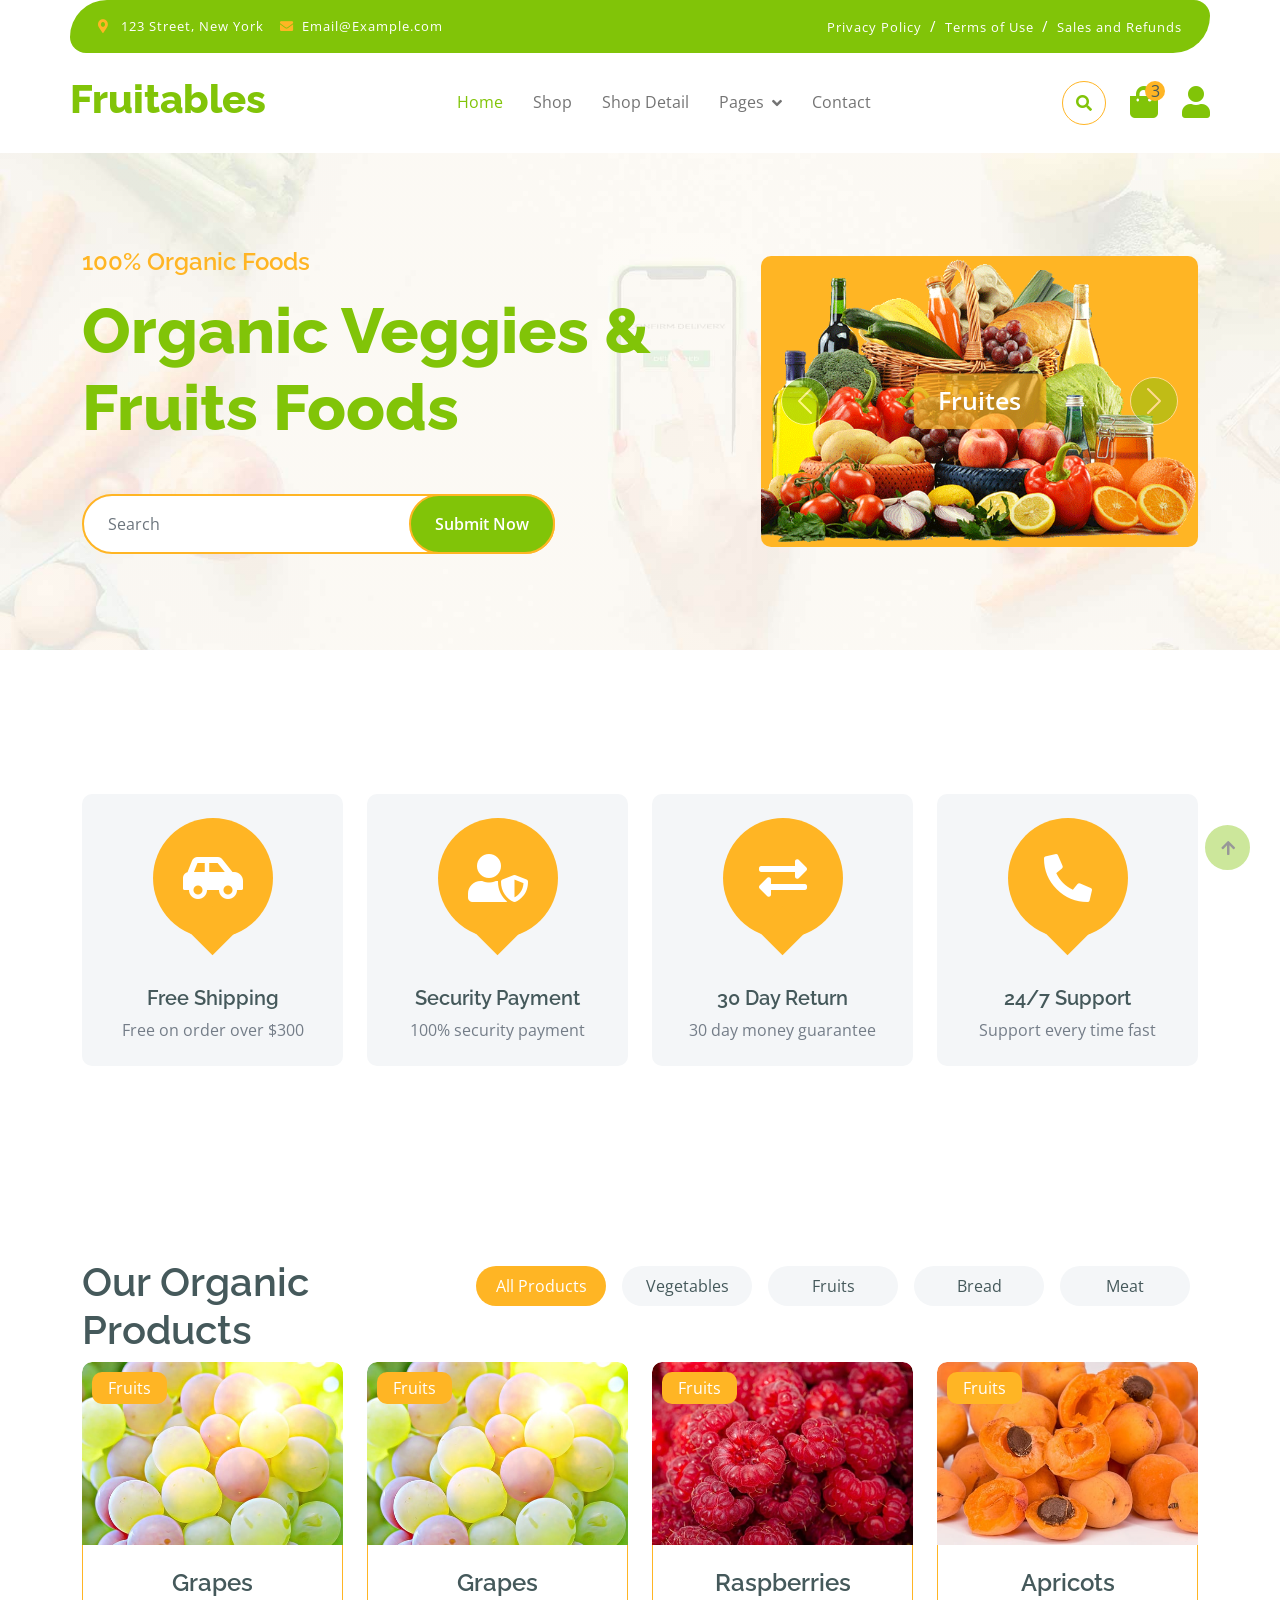
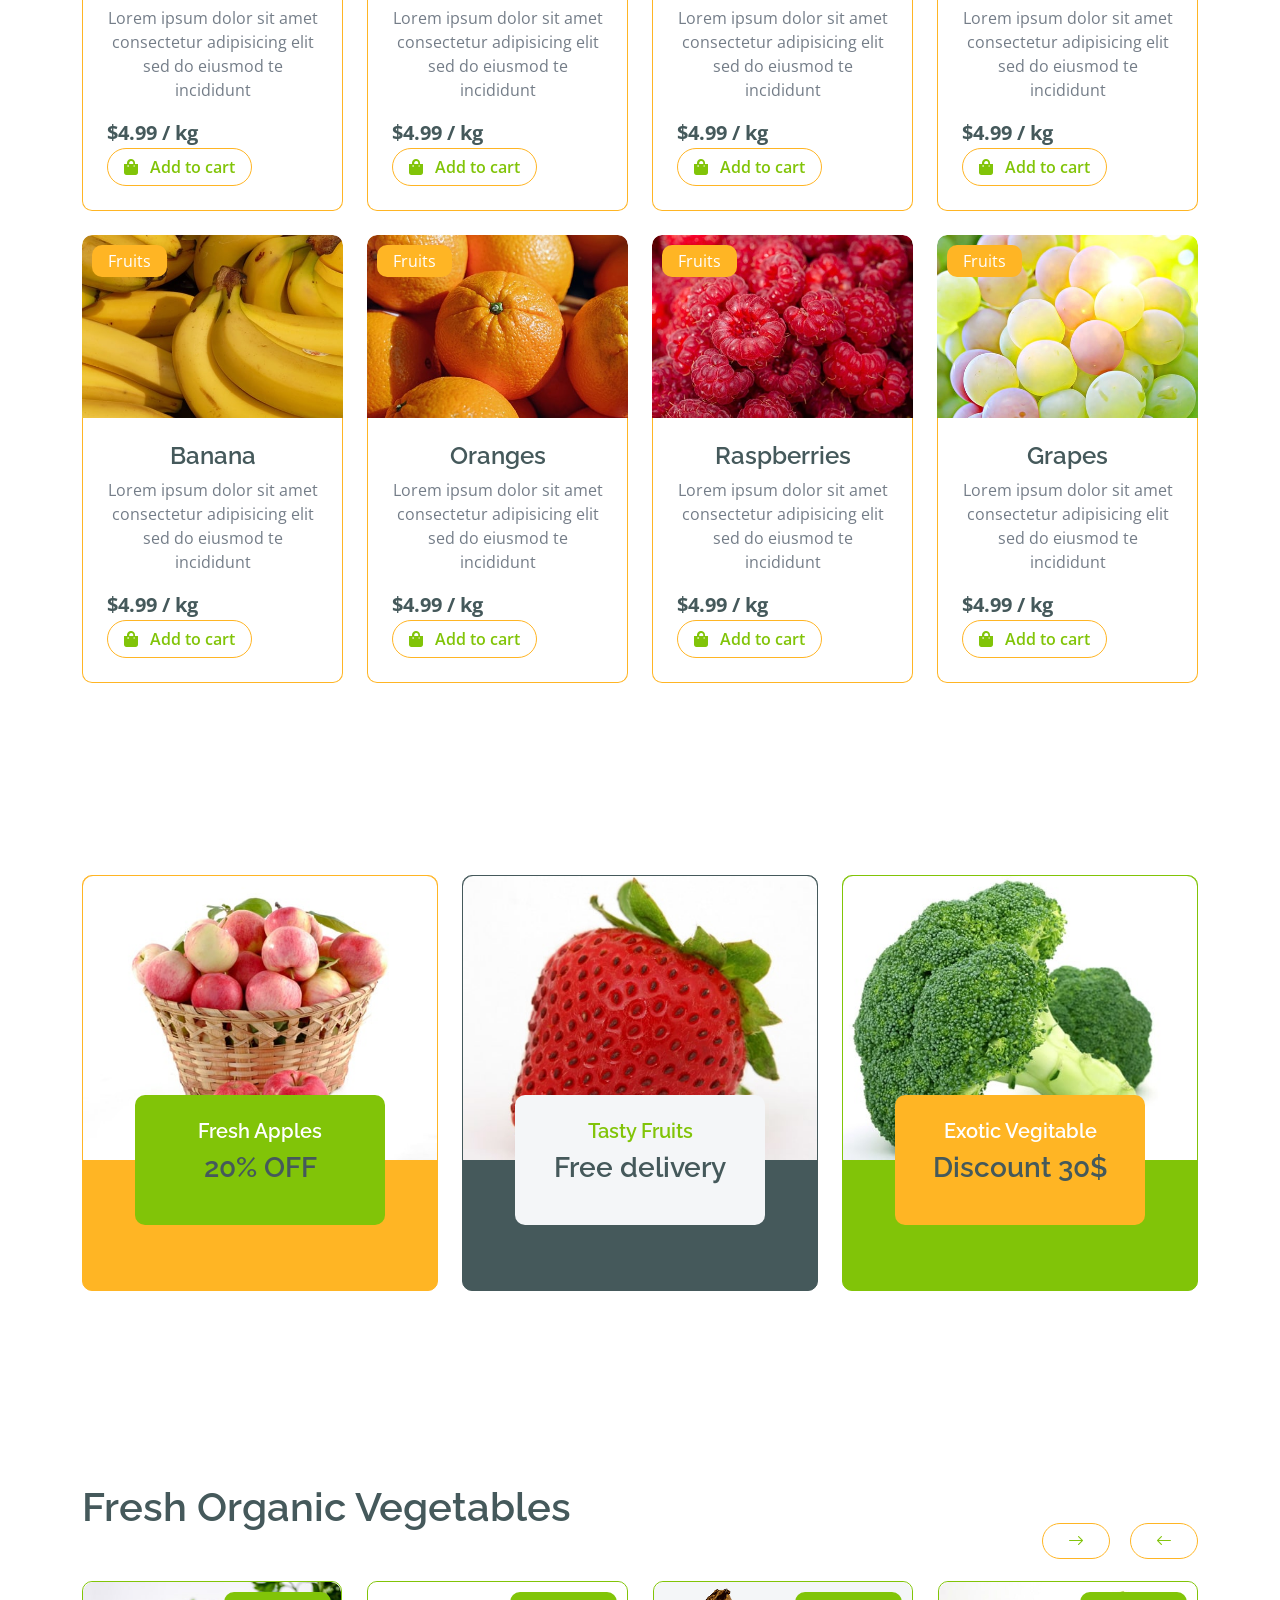
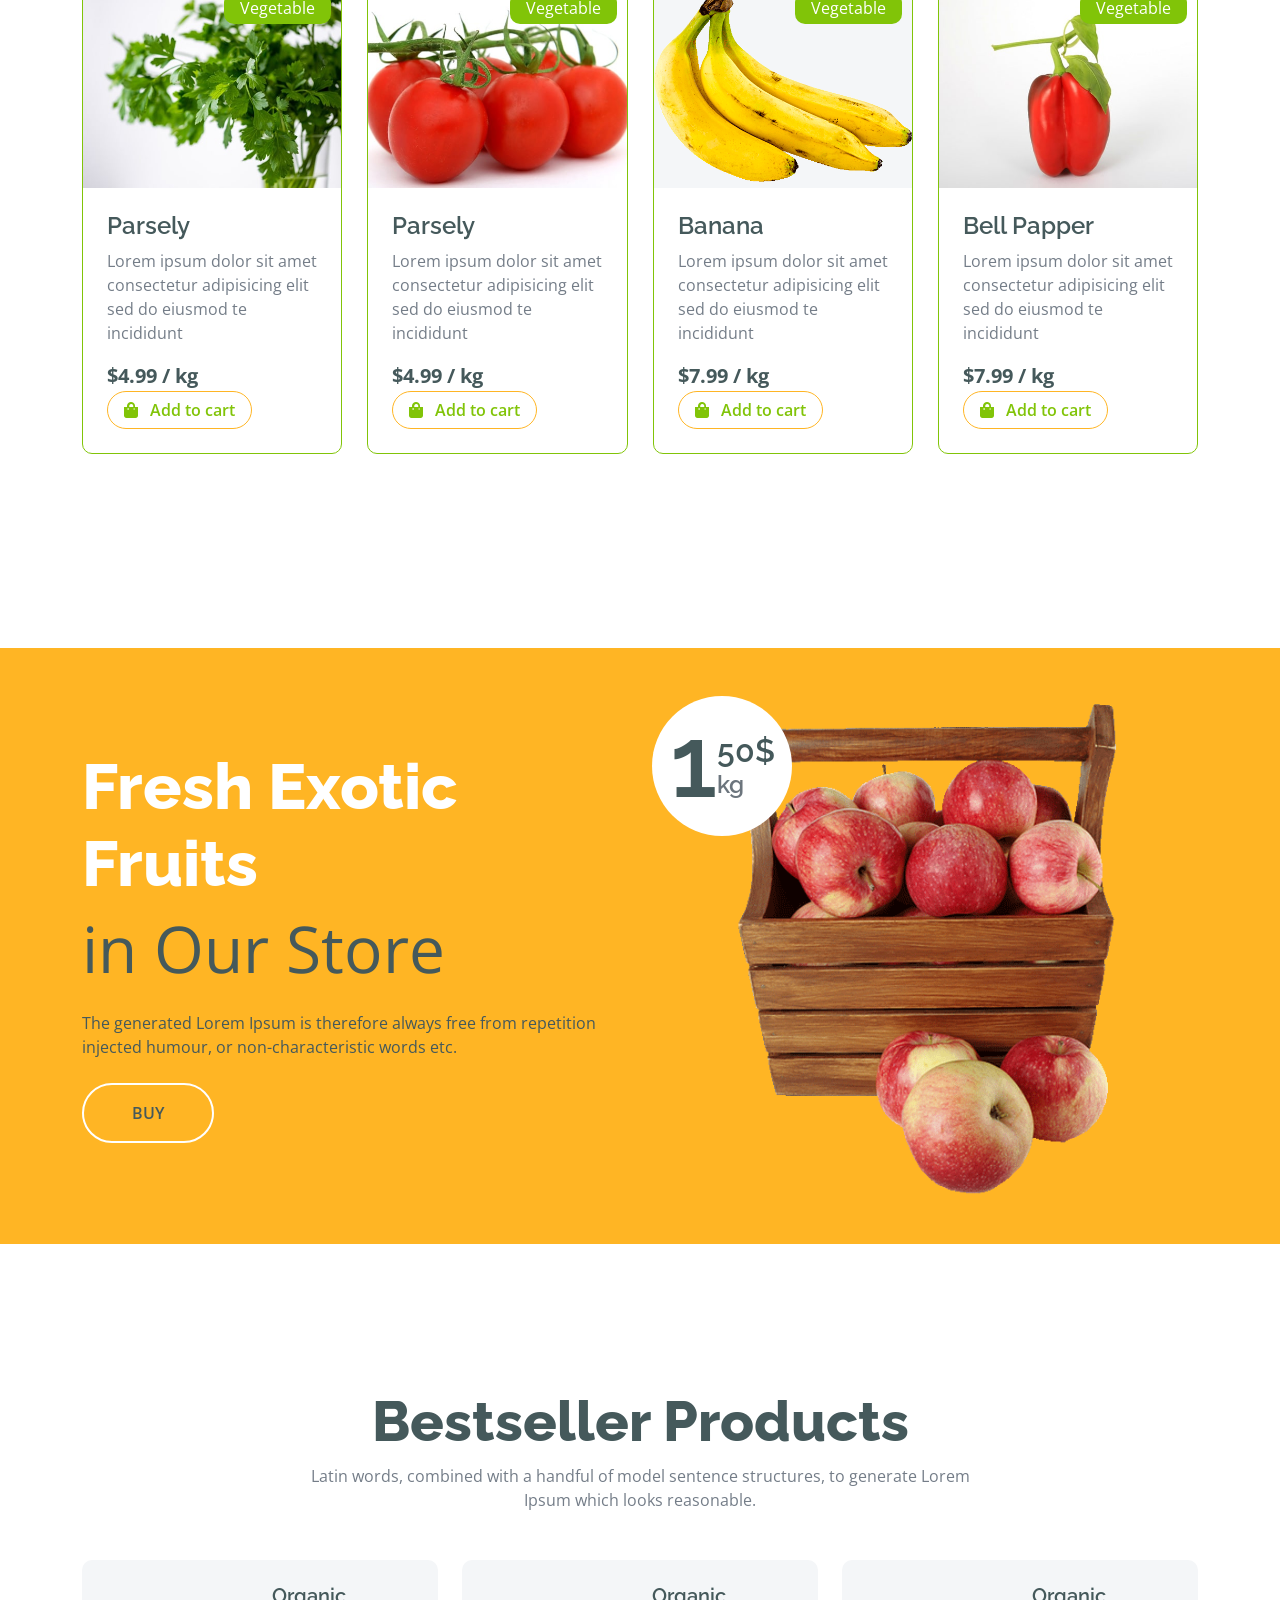
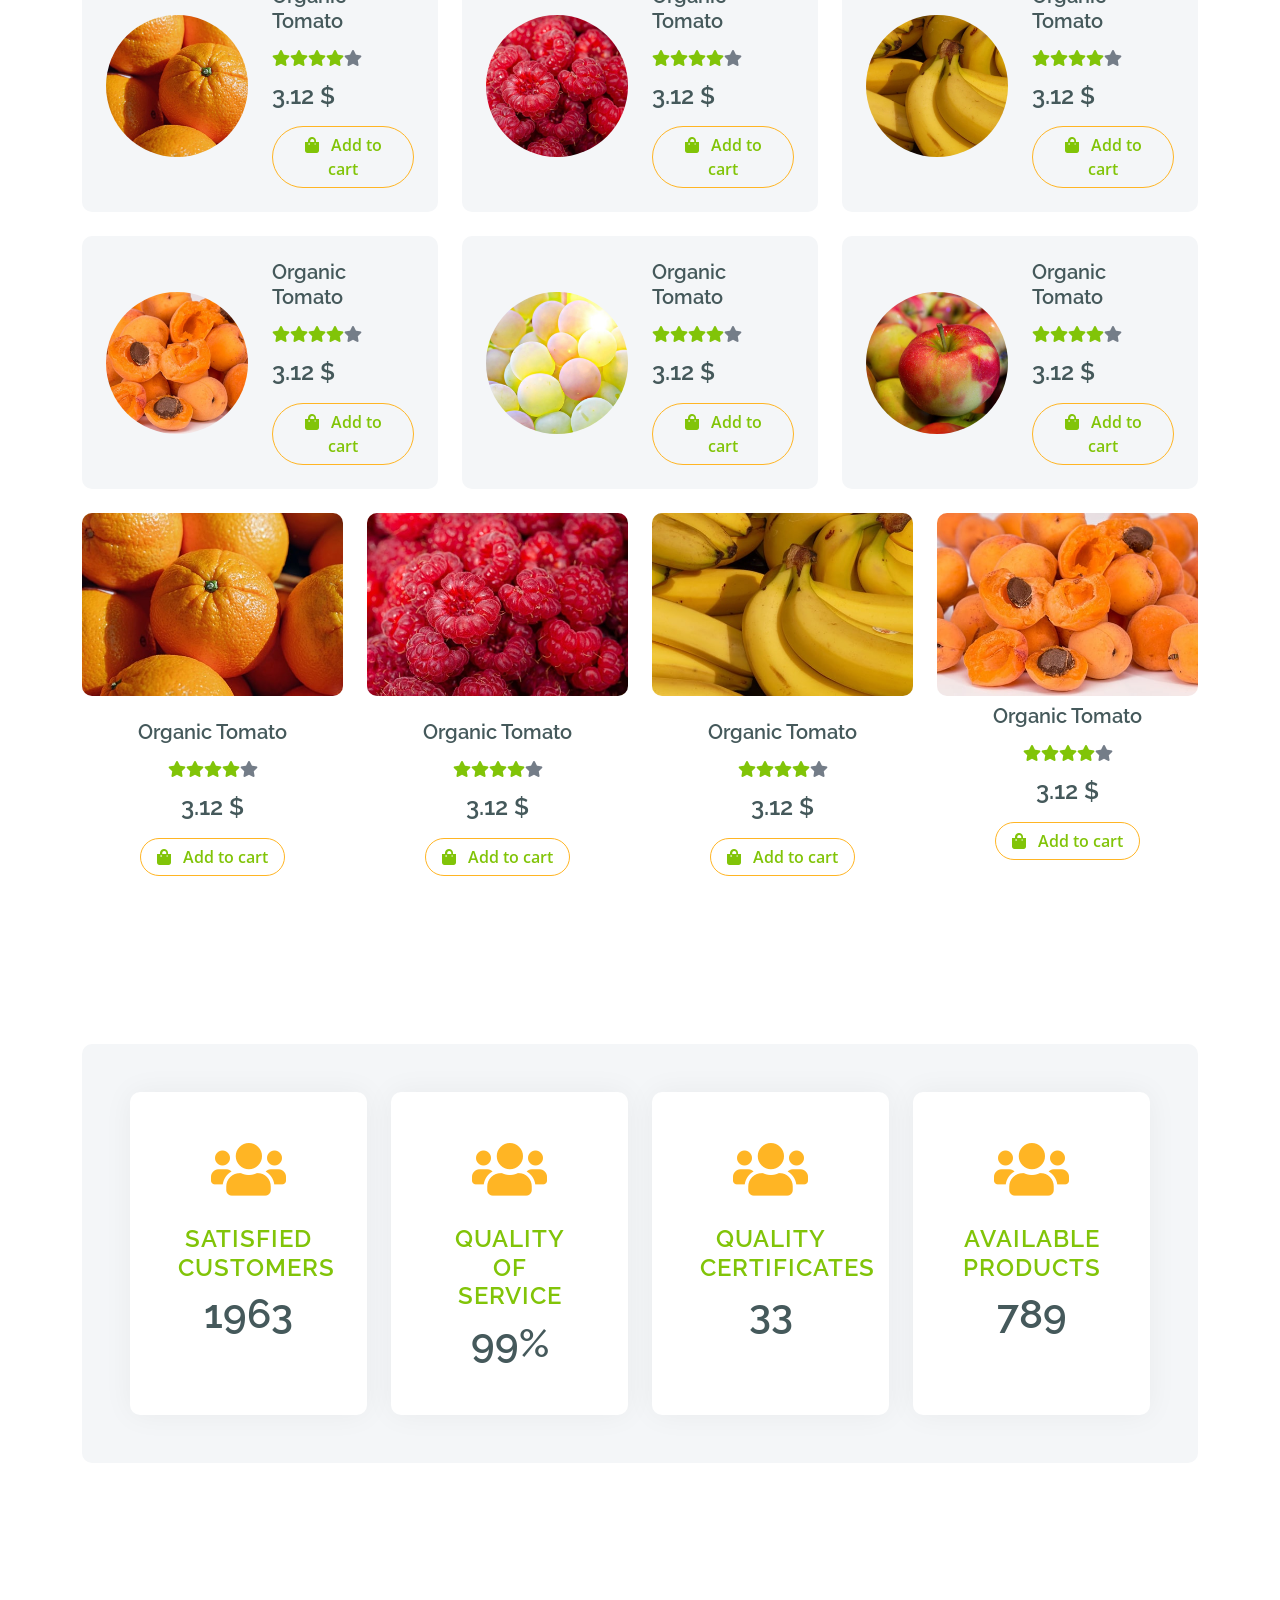
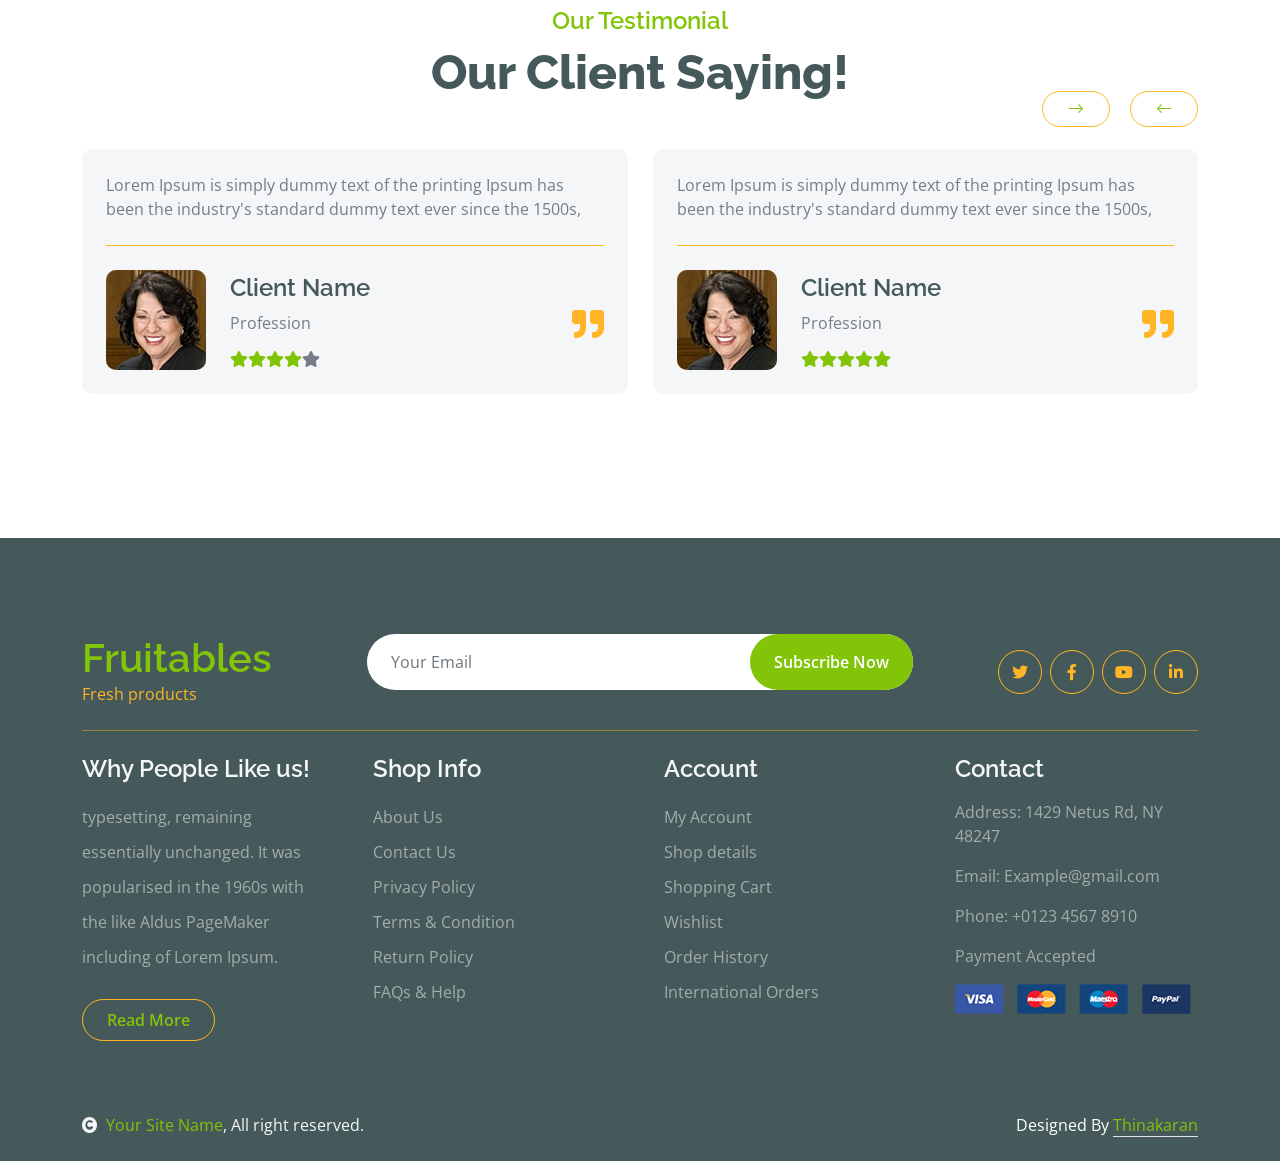
==== commit eb78e31d: "Some Changes" ====
--- a/index.html
+++ b/index.html
@@ -1184,10 +1184,7 @@
                         <span class="text-light"><a href="#"><i class="fas fa-copyright text-light me-2"></i>Your Site Name</a>, All right reserved.</span>
                     </div>
                     <div class="col-md-6 my-auto text-center text-md-end text-white">
-                        <!--/*** This template is free as long as you keep the below author’s credit link/attribution link/backlink. ***/-->
-                        <!--/*** If you'd like to use the template without the below author’s credit link/attribution link/backlink, ***/-->
-                        <!--/*** you can purchase the Credit Removal License from "https://htmlcodex.com/credit-removal". ***/-->
-                        Designed By <a class="border-bottom" href="https://htmlcodex.com">HTML Codex</a> Distributed By <a class="border-bottom" href="https://themewagon.com">ThemeWagon</a>
+                        Designed By <a class="border-bottom" href="">Thinakaran</a> 
                     </div>
                 </div>
             </div>
